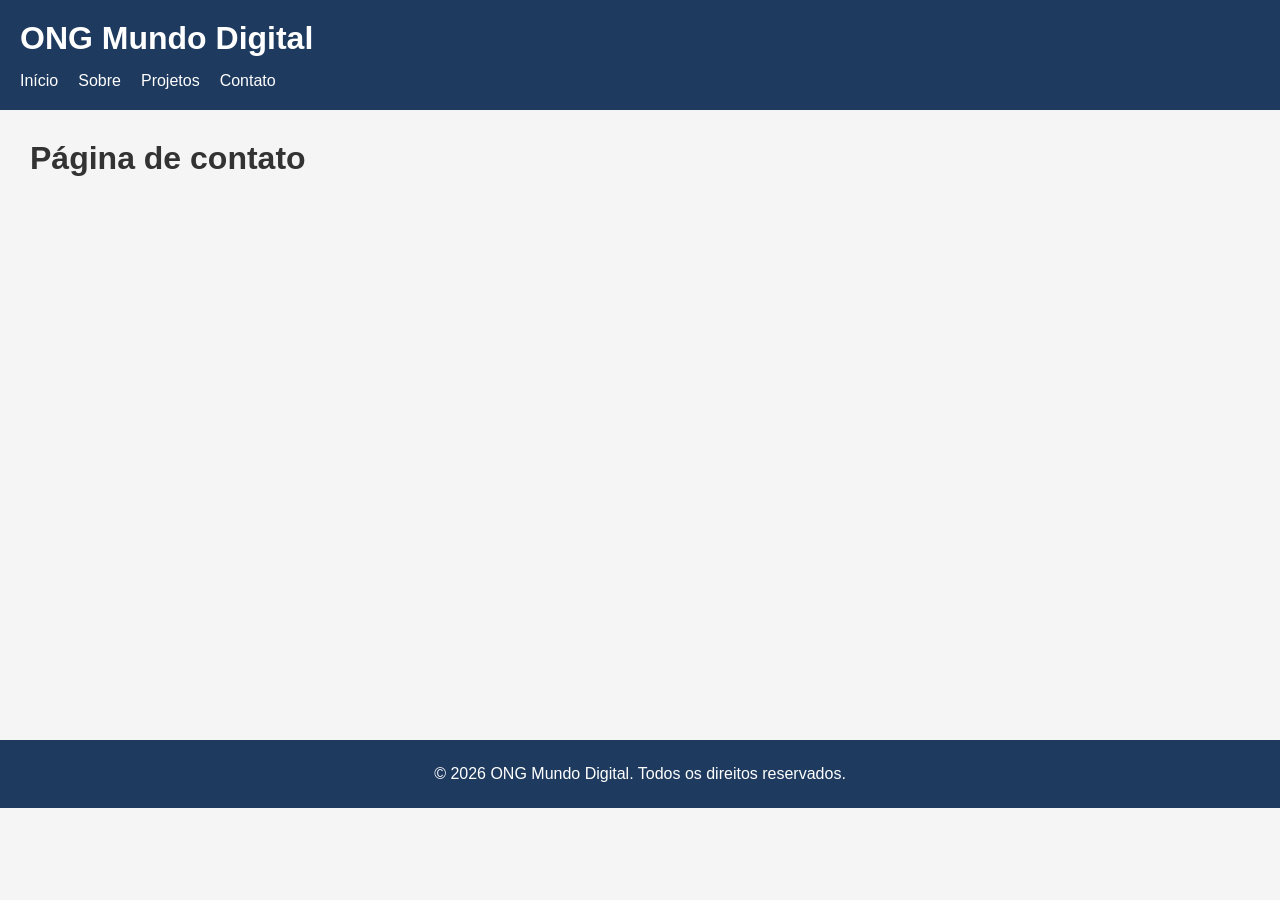
==== content/contato.html @ 871d02fa "Adicionando paginas e arrumando a conexão com o header e footer" ====
<!doctype html>
<html lang="pt-br">
  <head>
    <meta charset="UTF-8" />
    <meta name="viewport" content="width=device-width, initial-scale=1.0" />
    <title>ONG Mundo Digital</title>
    <script src="../js/layout-push.js"></script>
    <link rel="stylesheet" href="../css/style.css" />
  </head>

  <body>
    <div id="header"></div>

    <main>
      <h1>Página de contato</h1>
    </main>

    <div id="footer"></div>
  </body>
</html>
---- css/style.css ----
/* Configuração geral */
* {
  margin: 0;
  padding: 0;
  box-sizing: border-box;
}

body {
  font-family: Arial, sans-serif;
  background-color: #f5f5f5;
  color: #333;
}

/* Header */
.navbar {
  background-color: #1e3a5f;
  color: white;
  padding: 20px;

  opacity: 0;
  transform: translateY(-20px);
  transition: all 0.6s ease;
}

.navbar.visible {
  opacity: 1;
  transform: translateY(0);
}

.navbar h1 {
  margin-bottom: 15px;
}

.navbar nav {
  display: flex;
  gap: 20px;
}

.navbar a {
  color: white;
  text-decoration: none;
}

.navbar a:hover {
  text-decoration: underline;
}

main {
  min-height: 70vh;
  padding: 30px;
}

/* Footer */
.footer {
  background-color: #1e3a5f;
  color: white;
  text-align: center;
  padding: 25px;

  opacity: 0;
  transform: translateY(20px);
  transition: all 0.6s ease;
}

.footer.visible {
  opacity: 1;
  transform: translateY(0);
}
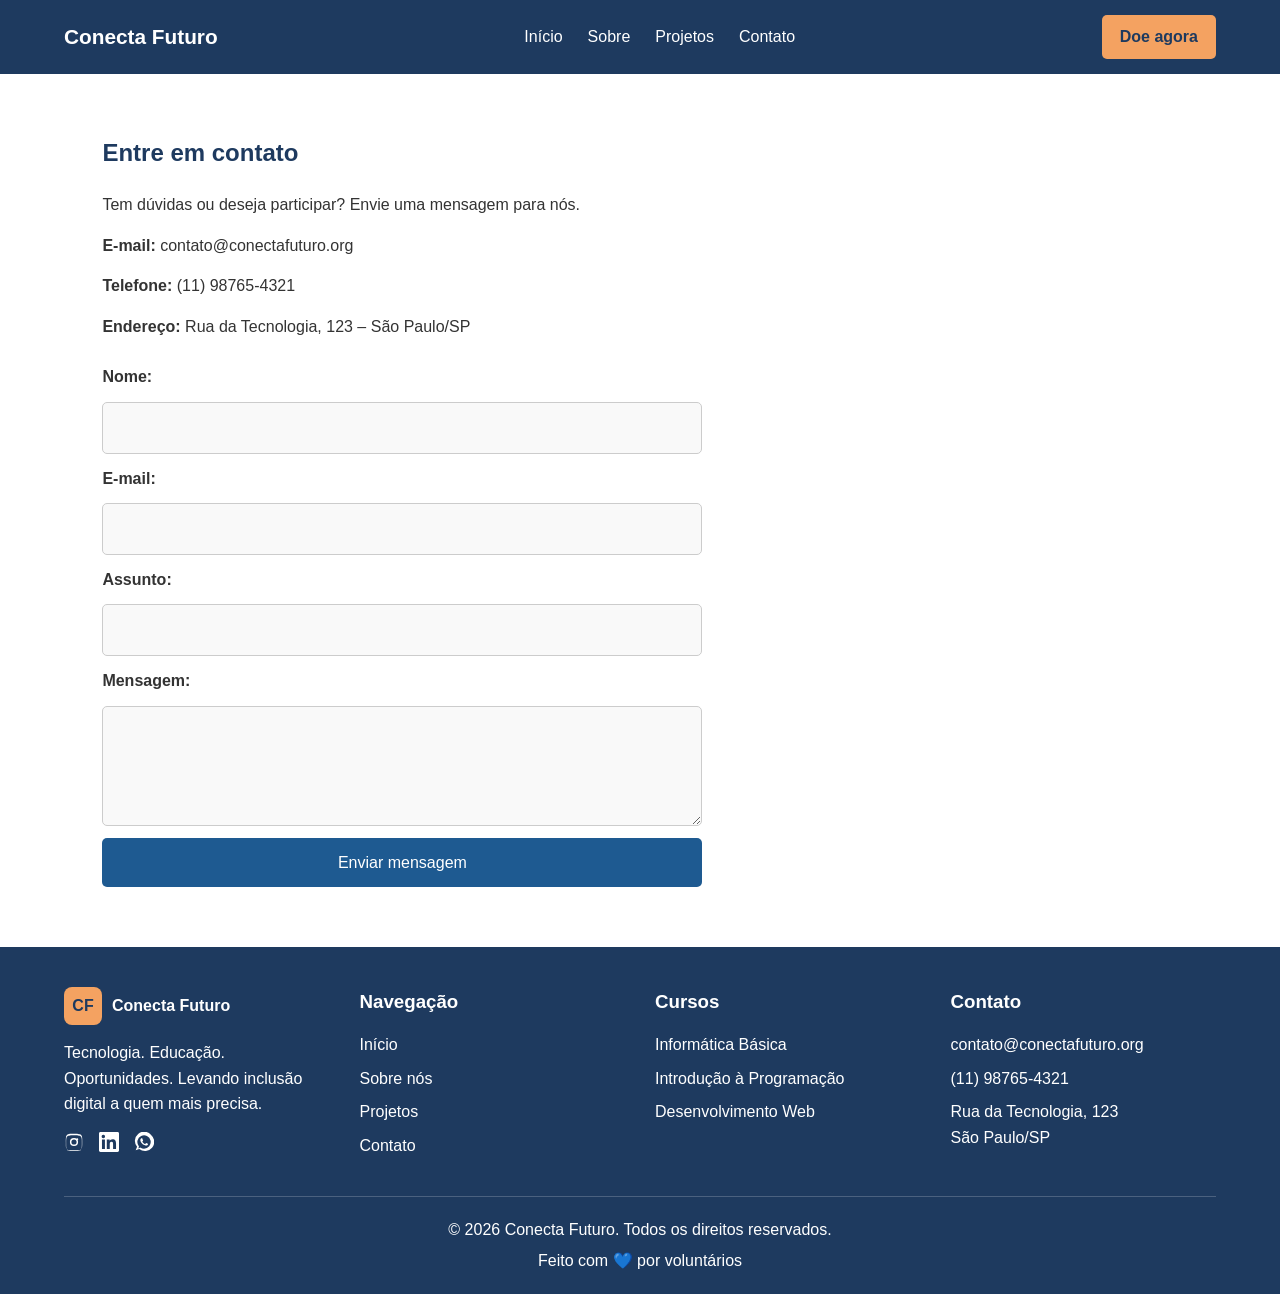
==== commit e53305f5: "update geral" ====
--- a/content/contato.html
+++ b/content/contato.html
@@ -4,7 +4,8 @@
     <meta charset="UTF-8" />
     <meta name="viewport" content="width=device-width, initial-scale=1.0" />
     <title>ONG Mundo Digital</title>
-    <script src="../js/layout-push.js"></script>
+    <script src="../js/layout-push.js" defer></script>
+    <script src="../js/animation.js" defer></script>
     <link rel="stylesheet" href="../css/style.css" />
   </head>
 
@@ -12,7 +13,31 @@
     <div id="header"></div>
 
     <main>
-      <h1>Página de contato</h1>
+      <section id="contato">
+        <h2>Entre em contato</h2>
+
+        <p>Tem dúvidas ou deseja participar? Envie uma mensagem para nós.</p>
+
+        <p><strong>E-mail:</strong> contato@conectafuturo.org</p>
+        <p><strong>Telefone:</strong> (11) 98765-4321</p>
+        <p><strong>Endereço:</strong> Rua da Tecnologia, 123 – São Paulo/SP</p>
+
+        <form action="#" method="post">
+          <label for="nome">Nome:</label>
+          <input type="text" id="nome" name="nome" required />
+
+          <label for="email">E-mail:</label>
+          <input type="email" id="email" name="email" required />
+
+          <label for="assunto">Assunto:</label>
+          <input type="text" id="assunto" name="assunto" required />
+
+          <label for="mensagem">Mensagem:</label>
+          <textarea id="mensagem" name="mensagem" required></textarea>
+
+          <button type="submit">Enviar mensagem</button>
+        </form>
+      </section>
     </main>
 
     <div id="footer"></div>
--- a/css/style.css
+++ b/css/style.css
@@ -1,25 +1,54 @@
-/* Configuração geral */
+/* ========================================
+   CONFIGURAÇÕES GERAIS
+======================================== */
+
 * {
   margin: 0;
   padding: 0;
   box-sizing: border-box;
+  scroll-behavior: smooth;
 }
 
 body {
   font-family: Arial, sans-serif;
-  background-color: #f5f5f5;
+  background-color: #f5f7fa;
   color: #333;
-}
-
-/* Header */
+  line-height: 1.6;
+}
+
+a {
+  color: #1e5a91;
+  text-decoration: none;
+  transition: 0.3s;
+}
+
+a:hover {
+  color: #f4a261;
+}
+
+ul {
+  list-style-position: inside;
+}
+
+img {
+  max-width: 100%;
+}
+
+/* ========================================
+   HEADER
+======================================== */
+
 .navbar {
+  display: flex;
+  align-items: center;
+  justify-content: space-between;
+  gap: 20px;
+  padding: 15px 5%;
   background-color: #1e3a5f;
   color: white;
-  padding: 20px;
-
   opacity: 0;
-  transform: translateY(-20px);
-  transition: all 0.6s ease;
+  transform: translateY(-15px);
+  transition: 0.5s;
 }
 
 .navbar.visible {
@@ -27,42 +56,485 @@
   transform: translateY(0);
 }
 
-.navbar h1 {
+.brand {
+  color: white;
+  font-size: 1.3rem;
+  font-weight: bold;
+}
+
+.brand:hover {
+  color: #f4a261;
+}
+
+.nav-menu ul {
+  display: flex;
+  align-items: center;
+  gap: 25px;
+  list-style: none;
+}
+
+.nav-menu a {
+  color: white;
+}
+
+.nav-menu a:hover {
+  color: #f4a261;
+}
+
+.btn-doar {
+  padding: 9px 18px;
+  border-radius: 5px;
+  background-color: #f4a261;
+  color: #1e3a5f;
+  font-weight: bold;
+}
+
+.btn-doar:hover {
+  background-color: white;
+  color: #1e3a5f;
+}
+
+/* MENU MOBILE */
+
+.nav-toggle {
+  display: none;
+  border: 0;
+  background: none;
+  cursor: pointer;
+}
+
+.nav-toggle span {
+  display: block;
+  width: 25px;
+  height: 3px;
+  margin: 5px;
+  background-color: white;
+}
+
+/* ========================================
+   ESTRUTURA GERAL
+======================================== */
+
+main {
+  width: 100%;
+}
+
+section {
+  padding: 60px 8%;
+}
+
+section h1,
+section h2 {
+  margin-bottom: 20px;
+  color: #1e3a5f;
+}
+
+section p {
   margin-bottom: 15px;
 }
 
-.navbar nav {
-  display: flex;
+section img {
+  border-radius: 8px;
+}
+
+/* ========================================
+   PÁGINA INICIAL
+======================================== */
+
+#inicio {
+  text-align: center;
+  background-color: #e8f1fa;
+  border-radius: 0 0 12px 12px;
+}
+
+#inicio h1 {
+  font-size: 2.5rem;
+}
+
+#inicio .botoes {
+  display: flex;
+  justify-content: center;
+  flex-wrap: wrap;
+  gap: 15px;
+  margin-top: 25px;
+}
+
+/* Botões */
+
+.btn {
+  display: inline-block;
+  padding: 10px 20px;
+  border-radius: 5px;
+  background-color: #1e5a91;
+  color: white;
+}
+
+.btn:hover {
+  background-color: #f4a261;
+  color: #333;
+}
+
+/* Apresentação da iniciativa na página inicial */
+
+#sobre {
+  display: block;
+  text-align: center;
+}
+
+/* ========================================
+   PÁGINA SOBRE
+======================================== */
+
+.container-sobre {
+  display: flex;
+  align-items: center;
+  justify-content: center;
+  gap: 40px;
+  max-width: 1200px;
+  margin: 0 auto;
+  padding: 60px 8%;
+}
+
+.card-sobre {
+  flex: 1;
+  min-width: 0;
+}
+
+.card-sobre h1 {
+  margin-bottom: 25px;
+  color: #1e3a5f;
+}
+
+.sobretexto {
+  margin-bottom: 20px;
+  font-size: 18px;
+  line-height: 1.7;
+  text-align: justify;
+}
+
+.imagem-sobre {
+  flex: 0 1 480px;
+  min-width: 0;
+}
+
+.imagem-sobre img {
+  display: block;
+  width: 100%;
+  height: auto;
+  border-radius: 8px;
+}
+
+/* ========================================
+   CURSOS
+======================================== */
+
+#cursos {
+  text-align: center;
+}
+
+.cursos-container {
+  display: flex;
+  justify-content: center;
+  flex-wrap: wrap;
   gap: 20px;
-}
-
-.navbar a {
-  color: white;
-  text-decoration: none;
-}
-
-.navbar a:hover {
-  text-decoration: underline;
-}
-
-main {
-  min-height: 70vh;
-  padding: 30px;
-}
-
-/* Footer */
+  margin-top: 30px;
+}
+
+.card-curso {
+  flex: 1 1 220px;
+  max-width: 320px;
+  padding: 25px;
+  border-radius: 8px;
+  background-color: white;
+  box-shadow: 0 3px 10px rgba(0, 0, 0, 0.08);
+  transition: 0.3s;
+}
+
+.card-curso:hover {
+  transform: translateY(-5px);
+  box-shadow: 0 6px 15px rgba(0, 0, 0, 0.12);
+}
+
+/* ========================================
+   VOLUNTÁRIOS
+======================================== */
+
+#voluntarios {
+  text-align: center;
+  background-color: #1e3a5f;
+  color: white;
+}
+
+#voluntarios h2 {
+  color: white;
+}
+
+#voluntarios .btn {
+  margin-top: 15px;
+  background-color: #f4a261;
+  color: #1e3a5f;
+}
+
+/* ========================================
+   COMO AJUDAR
+======================================== */
+
+#como-ajudar {
+  text-align: center;
+  background-color: #e8f1fa;
+}
+
+/* ========================================
+   CONTATO
+======================================== */
+
+#contato {
+  background-color: white;
+}
+
+#contato form {
+  display: flex;
+  flex-direction: column;
+  gap: 12px;
+  width: 100%;
+  max-width: 600px;
+  margin-top: 25px;
+}
+
+#contato label {
+  font-weight: bold;
+}
+
+#contato input,
+#contato select,
+#contato textarea {
+  width: 100%;
+  padding: 12px;
+  border: 1px solid #ccc;
+  border-radius: 5px;
+  font: inherit;
+  background-color: #f9f9f9;
+}
+
+#contato textarea {
+  min-height: 120px;
+  resize: vertical;
+}
+
+#contato button {
+  padding: 12px;
+  border: 0;
+  border-radius: 5px;
+  background-color: #1e5a91;
+  color: white;
+  font: inherit;
+  cursor: pointer;
+}
+
+#contato button:hover {
+  background-color: #f4a261;
+  color: #333;
+}
+
+/* ========================================
+   FOOTER
+======================================== */
+
 .footer {
+  padding: 40px 5% 20px;
   background-color: #1e3a5f;
   color: white;
+}
+
+.footer a {
+  color: white;
+}
+
+.footer a:hover {
+  color: #f4a261;
+}
+
+.footer-grid {
+  display: grid;
+  grid-template-columns: repeat(4, 1fr);
+  gap: 30px;
+}
+
+.footer-brand-link {
+  display: flex;
+  align-items: center;
+  gap: 10px;
+  margin-bottom: 15px;
+  color: white;
+}
+
+.brand-mark {
+  display: flex;
+  align-items: center;
+  justify-content: center;
+  width: 38px;
+  height: 38px;
+  border-radius: 8px;
+  background-color: #f4a261;
+  color: #1e3a5f;
+  font-weight: bold;
+}
+
+.footer-tagline {
+  margin-bottom: 15px;
+}
+
+.footer-col h3 {
+  margin-bottom: 15px;
+  color: white;
+}
+
+.footer-col ul {
+  list-style: none;
+}
+
+.footer-col li {
+  margin-bottom: 8px;
+}
+
+.footer-social {
+  display: flex;
+  align-items: center;
+  gap: 15px;
+  list-style: none;
+}
+
+.footer-social a {
+  display: flex;
+  align-items: center;
+  justify-content: center;
+}
+
+.footer-social svg {
+  display: block;
+}
+
+.footer-contact {
+  font-style: normal;
+}
+
+.footer-bottom {
+  margin-top: 30px;
+  padding-top: 20px;
+  border-top: 1px solid rgba(255, 255, 255, 0.2);
   text-align: center;
-  padding: 25px;
-
+}
+
+.footer-credit {
+  margin-top: 5px;
+}
+
+/* ========================================
+   ANIMAÇÕES
+======================================== */
+
+.reveal {
   opacity: 0;
   transform: translateY(20px);
-  transition: all 0.6s ease;
-}
-
-.footer.visible {
+  transition:
+    opacity 0.6s,
+    transform 0.6s;
+}
+
+.reveal.visible {
   opacity: 1;
   transform: translateY(0);
 }
+
+/* ========================================
+   RESPONSIVIDADE
+======================================== */
+
+@media (max-width: 768px) {
+  /* Header */
+
+  .navbar {
+    flex-wrap: wrap;
+  }
+
+  .nav-toggle {
+    display: block;
+  }
+
+  .nav-menu {
+    display: none;
+    width: 100%;
+  }
+
+  .nav-menu.open {
+    display: block;
+  }
+
+  .nav-menu ul {
+    flex-direction: column;
+    align-items: flex-start;
+    gap: 12px;
+    padding: 15px 0;
+  }
+
+  .btn-doar {
+    display: none;
+  }
+
+  /* Página Sobre */
+
+  .container-sobre {
+    flex-direction: column;
+    padding: 40px 6%;
+  }
+
+  .card-sobre {
+    width: 100%;
+  }
+
+  .sobretexto {
+    font-size: 16px;
+  }
+
+  .imagem-sobre {
+    width: 100%;
+    max-width: 480px;
+    flex: none;
+  }
+
+  /* Footer */
+
+  .footer-grid {
+    grid-template-columns: repeat(2, 1fr);
+  }
+}
+
+@media (max-width: 480px) {
+  section {
+    padding: 40px 6%;
+  }
+
+  #inicio h1 {
+    font-size: 2rem;
+  }
+
+  .container-sobre {
+    padding: 30px 6%;
+  }
+
+  .footer-grid {
+    grid-template-columns: 1fr;
+  }
+}
+
+/* Acessibilidade: movimento reduzido */
+
+@media (prefers-reduced-motion: reduce) {
+  *,
+  *::before,
+  *::after {
+    scroll-behavior: auto !important;
+    transition-duration: 0.01ms !important;
+    animation-duration: 0.01ms !important;
+  }
+}
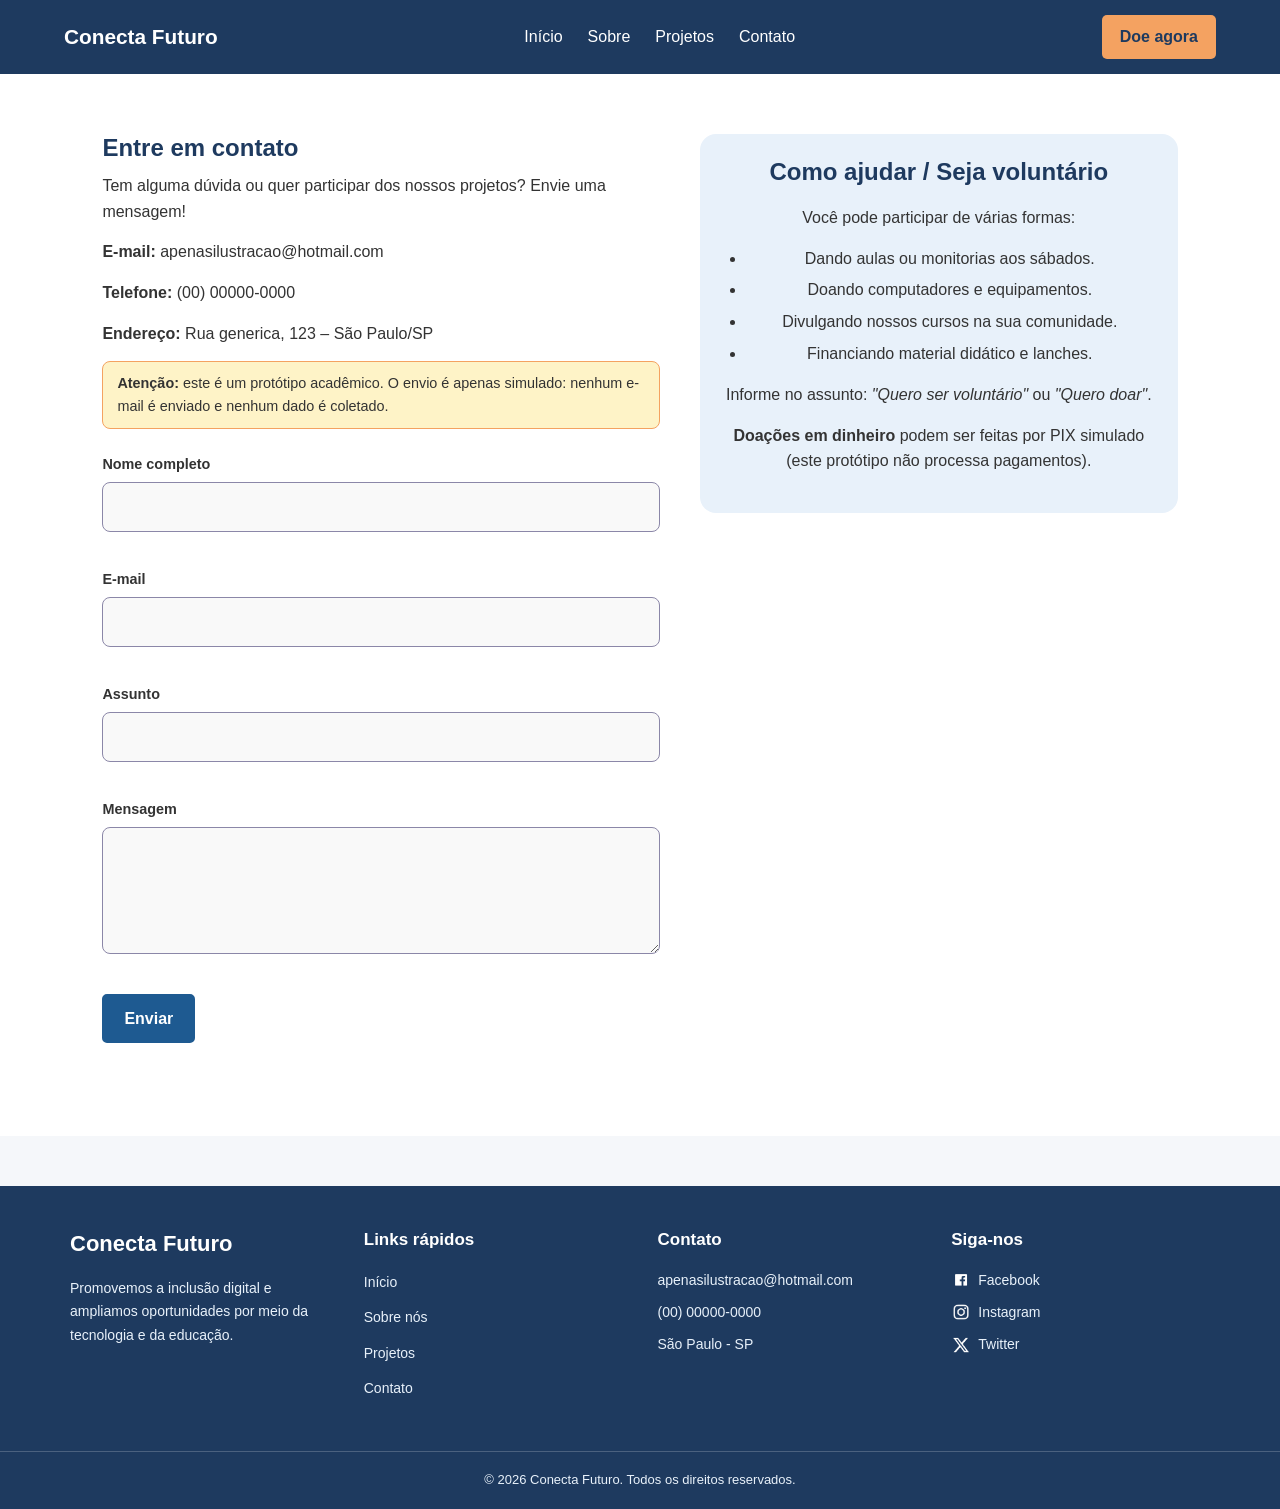
==== commit 31ad744f: "fundindo ambos os projetos" ====
--- a/content/contato.html
+++ b/content/contato.html
@@ -1,45 +1,96 @@
 <!doctype html>
-<html lang="pt-br">
+<html lang="pt-BR">
   <head>
     <meta charset="UTF-8" />
     <meta name="viewport" content="width=device-width, initial-scale=1.0" />
-    <title>ONG Mundo Digital</title>
+    <meta
+      name="description"
+      content="Fale com a Conecta Futuro: dúvidas, voluntariado e doações."
+    />
+    <title>Contato - Conecta Futuro</title>
+    <link rel="stylesheet" href="../css/style.css" />
     <script src="../js/layout-push.js" defer></script>
     <script src="../js/animation.js" defer></script>
-    <link rel="stylesheet" href="../css/style.css" />
+    <script src="../js/formulario.js" defer></script>
   </head>
-
   <body>
     <div id="header"></div>
 
     <main>
       <section id="contato">
-        <h2>Entre em contato</h2>
+        <div class="contato-flex">
+          <!-- COLUNA ESQUERDA: FORMULÁRIO-->
+          <div class="contato-form">
+            <h1>Entre em contato</h1>
+            <p>
+              Tem alguma dúvida ou quer participar dos nossos projetos? Envie
+              uma mensagem!
+            </p>
 
-        <p>Tem dúvidas ou deseja participar? Envie uma mensagem para nós.</p>
+            <p><strong>E-mail:</strong> apenasilustracao@hotmail.com</p>
+            <p><strong>Telefone:</strong> (00) 00000-0000</p>
+            <p>
+              <strong>Endereço:</strong> Rua generica, 123 – São Paulo/SP
+            </p>
 
-        <p><strong>E-mail:</strong> contato@conectafuturo.org</p>
-        <p><strong>Telefone:</strong> (11) 98765-4321</p>
-        <p><strong>Endereço:</strong> Rua da Tecnologia, 123 – São Paulo/SP</p>
+            <!-- Aviso obrigatório: o envio é só simulado -->
+            <p class="aviso">
+              <strong>Atenção:</strong> este é um protótipo acadêmico. O envio é
+              apenas simulado: nenhum e-mail é enviado e nenhum dado é coletado.
+            </p>
 
-        <form action="#" method="post">
-          <label for="nome">Nome:</label>
-          <input type="text" id="nome" name="nome" required />
+            <form id="form" novalidate>
+              <label for="nome">Nome completo</label>
+              <input id="nome" name="nome" type="text" minlength="3" required />
+              <small class="erro" id="erro-nome"></small>
 
-          <label for="email">E-mail:</label>
-          <input type="email" id="email" name="email" required />
+              <label for="email">E-mail</label>
+              <input id="email" name="email" type="email" required />
+              <small class="erro" id="erro-email"></small>
 
-          <label for="assunto">Assunto:</label>
-          <input type="text" id="assunto" name="assunto" required />
+              <label for="assunto">Assunto</label>
+              <input id="assunto" name="assunto" type="text" required />
+              <small class="erro" id="erro-assunto"></small>
 
-          <label for="mensagem">Mensagem:</label>
-          <textarea id="mensagem" name="mensagem" required></textarea>
+              <label for="msg">Mensagem</label>
+              <textarea
+                id="msg"
+                name="msg"
+                rows="4"
+                minlength="10"
+                required
+              ></textarea>
+              <small class="erro" id="erro-msg"></small>
 
-          <button type="submit">Enviar mensagem</button>
-        </form>
+              <button class="btn" type="submit">Enviar</button>
+
+              <p id="retorno" role="status"></p>
+            </form>
+          </div>
+
+          <!-- COLUNA DIREITA: VOLUNTARIADO-->
+          <aside class="contato-voluntario" id="como-ajudar">
+            <h2>Como ajudar / Seja voluntário</h2>
+            <p>Você pode participar de várias formas:</p>
+            <ul class="lista">
+              <li>Dando aulas ou monitorias aos sábados.</li>
+              <li>Doando computadores e equipamentos.</li>
+              <li>Divulgando nossos cursos na sua comunidade.</li>
+              <li>Financiando material didático e lanches.</li>
+            </ul>
+            <p>
+              Informe no assunto:
+              <em>"Quero ser voluntário"</em> ou <em>"Quero doar"</em>.
+            </p>
+            <p>
+              <strong>Doações em dinheiro</strong> podem ser feitas por PIX
+              simulado (este protótipo não processa pagamentos).
+            </p>
+          </aside>
+        </div>
       </section>
     </main>
 
     <div id="footer"></div>
   </body>
-</html>
+</html>
--- a/css/style.css
+++ b/css/style.css
@@ -1,540 +1,824 @@
-/* ========================================
-   CONFIGURAÇÕES GERAIS
-======================================== */
+:root {
+    --roxo: #6d28d9;
+    --roxo-claro: #ede9fe;
+    --navy: #1e3a5f;      
+    --navy-escuro: #0f1038;
+    --laranja: #f4a261; 
+    --azul-link: #1e5a91;
+    --texto: #333;
+    --texto-suave: #5b5877;
+    --linha: #ddd6fe;
+    --fundo: #f5f7fa;
+    --branco: #ffffff;
+    --erro: #b91c1c;
+    --raio: 8px;
+    --raio-card: 16px;
+    --fonte: Arial, system-ui, -apple-system, "Segoe UI", sans-serif;
+}
 
 * {
-  margin: 0;
-  padding: 0;
-  box-sizing: border-box;
-  scroll-behavior: smooth;
+    margin: 0;
+    padding: 0;
+    box-sizing: border-box;
+    scroll-behavior: smooth;
 }
 
 body {
-  font-family: Arial, sans-serif;
-  background-color: #f5f7fa;
-  color: #333;
-  line-height: 1.6;
+    font-family: var(--fonte);
+    background-color: var(--fundo);
+    color: var(--texto);
+    line-height: 1.6;
 }
 
 a {
-  color: #1e5a91;
-  text-decoration: none;
-  transition: 0.3s;
+    color: var(--azul-link);
+    text-decoration: none;
+    transition: 0.3s;
 }
 
 a:hover {
-  color: #f4a261;
+    color: var(--laranja);
+}
+
+img {
+    max-width: 100%;
+    display: block;
 }
 
 ul {
-  list-style-position: inside;
-}
-
-img {
-  max-width: 100%;
-}
-
-/* ========================================
-   HEADER
-======================================== */
+    list-style-position: inside;
+}
+
+a:focus-visible,
+button:focus-visible,
+input:focus-visible,
+textarea:focus-visible,
+select:focus-visible {
+    outline: 3px solid var(--laranja);
+    outline-offset: 2px;
+}
+
+/* HEADER */
 
 .navbar {
-  display: flex;
-  align-items: center;
-  justify-content: space-between;
-  gap: 20px;
-  padding: 15px 5%;
-  background-color: #1e3a5f;
-  color: white;
-  opacity: 0;
-  transform: translateY(-15px);
-  transition: 0.5s;
+    display: flex;
+    align-items: center;
+    justify-content: space-between;
+    gap: 20px;
+    padding: 15px 5%;
+    background-color: var(--navy);
+    color: white;
+    opacity: 0;
+    transform: translateY(-15px);
+    transition: 0.5s;
+    position: sticky;
+    top: 0;
+    z-index: 100;
 }
 
 .navbar.visible {
-  opacity: 1;
-  transform: translateY(0);
+    opacity: 1;
+    transform: translateY(0);
 }
 
 .brand {
-  color: white;
-  font-size: 1.3rem;
-  font-weight: bold;
+    color: white;
+    font-size: 1.3rem;
+    font-weight: bold;
 }
 
 .brand:hover {
-  color: #f4a261;
+    color: var(--laranja);
 }
 
 .nav-menu ul {
-  display: flex;
-  align-items: center;
-  gap: 25px;
-  list-style: none;
+    display: flex;
+    align-items: center;
+    gap: 25px;
+    list-style: none;
 }
 
 .nav-menu a {
-  color: white;
+    color: white;
 }
 
 .nav-menu a:hover {
-  color: #f4a261;
+    color: var(--laranja);
 }
 
 .btn-doar {
-  padding: 9px 18px;
-  border-radius: 5px;
-  background-color: #f4a261;
-  color: #1e3a5f;
-  font-weight: bold;
+    padding: 9px 18px;
+    border-radius: 5px;
+    background-color: var(--laranja);
+    color: var(--navy);
+    font-weight: bold;
 }
 
 .btn-doar:hover {
-  background-color: white;
-  color: #1e3a5f;
-}
-
-/* MENU MOBILE */
+    background-color: white;
+    color: var(--navy);
+}
+
+/* Menu mobile */
 
 .nav-toggle {
-  display: none;
-  border: 0;
-  background: none;
-  cursor: pointer;
+    display: none;
+    border: 0;
+    background: none;
+    cursor: pointer;
 }
 
 .nav-toggle span {
-  display: block;
-  width: 25px;
-  height: 3px;
-  margin: 5px;
-  background-color: white;
-}
-
-/* ========================================
-   ESTRUTURA GERAL
-======================================== */
+    display: block;
+    width: 25px;
+    height: 3px;
+    margin: 5px;
+    background-color: white;
+}
+
+/* ESTRUTURA GERAL */
 
 main {
-  width: 100%;
+    width: 100%;
 }
 
 section {
-  padding: 60px 8%;
+    padding: 60px 8%;
 }
 
 section h1,
 section h2 {
-  margin-bottom: 20px;
-  color: #1e3a5f;
+    margin-bottom: 20px;
+    color: var(--navy);
+    line-height: 1.15;
 }
 
 section p {
-  margin-bottom: 15px;
+    margin-bottom: 15px;
 }
 
 section img {
-  border-radius: 8px;
-}
-
-/* ========================================
-   PÁGINA INICIAL
-======================================== */
+    border-radius: var(--raio);
+}
+
+/* PÁGINA INICIAL (index) */
 
 #inicio {
-  text-align: center;
-  background-color: #e8f1fa;
-  border-radius: 0 0 12px 12px;
+    text-align: center;
+    background-color: #e8f1fa;
+    border-radius: 0 0 12px 12px;
 }
 
 #inicio h1 {
-  font-size: 2.5rem;
+    font-size: clamp(2rem, 6vw, 2.5rem);
+    margin-bottom: 16px;
 }
 
 #inicio .botoes {
-  display: flex;
-  justify-content: center;
-  flex-wrap: wrap;
-  gap: 15px;
-  margin-top: 25px;
+    display: flex;
+    justify-content: center;
+    flex-wrap: wrap;
+    gap: 15px;
+    margin-top: 25px;
 }
 
 /* Botões */
 
 .btn {
-  display: inline-block;
-  padding: 10px 20px;
-  border-radius: 5px;
-  background-color: #1e5a91;
-  color: white;
+    display: inline-block;
+    padding: 10px 20px;
+    border-radius: 5px;
+    background-color: var(--azul-link);
+    color: white;
+    border: 2px solid var(--azul-link);
+    font: inherit;
+    font-weight: 600;
+    cursor: pointer;
+    transition: background-color 0.2s, color 0.2s;
 }
 
 .btn:hover {
-  background-color: #f4a261;
-  color: #333;
-}
-
-/* Apresentação da iniciativa na página inicial */
+    background-color: var(--laranja);
+    border-color: var(--laranja);
+    color: var(--texto);
+}
+
+/* Apresentação da iniciativa */
 
 #sobre {
-  display: block;
-  text-align: center;
-}
-
-/* ========================================
-   PÁGINA SOBRE
-======================================== */
+    display: block;
+    text-align: center;
+}
+
+/* lista de valores da home (chips) */
+#sobre ul {
+    display: flex;
+    flex-wrap: wrap;
+    justify-content: center;
+    gap: 12px;
+    list-style: none;
+    margin: 20px 0 25px;
+}
+
+#sobre ul li {
+    flex: 1 1 220px;
+    max-width: 300px;
+    padding: 16px 20px;
+    background: var(--branco);
+    border-radius: var(--raio-card);
+    box-shadow: 0 3px 10px rgba(0, 0, 0, 0.06);
+    font-weight: 600;
+    list-style: none;
+}
+
+.cta-contato {
+    background-color: var(--navy);
+    color: white;
+    text-align: center;
+    border-radius: 12px;
+    max-width: 1000px;
+    margin: 0 auto;
+    padding: 50px 20px;
+}
+
+.cta-contato h2 {
+    color: white;
+}
+
+.cta-contato p {
+    color: #e8f1fa;
+    margin-inline: auto;
+    max-width: 65ch;
+}
+
+.cta-contato .btn {
+    background-color: var(--laranja);
+    border-color: var(--laranja);
+    color: var(--navy);
+    margin-top: 16px;
+}
+
+.cta-contato .btn:hover {
+    background-color: white;
+    border-color: white;
+    color: var(--navy);
+}
+
+/* PÁGINA SOBRE */
 
 .container-sobre {
-  display: flex;
-  align-items: center;
-  justify-content: center;
-  gap: 40px;
-  max-width: 1200px;
-  margin: 0 auto;
-  padding: 60px 8%;
+    display: flex;
+    align-items: center;
+    justify-content: center;
+    gap: 40px;
+    max-width: 1200px;
+    margin: 0 auto;
+    padding: 60px 8%;
 }
 
 .card-sobre {
-  flex: 1;
-  min-width: 0;
+    flex: 1;
+    min-width: 0;
 }
 
 .card-sobre h1 {
-  margin-bottom: 25px;
-  color: #1e3a5f;
+    margin-bottom: 25px;
+    color: var(--navy);
 }
 
 .sobretexto {
-  margin-bottom: 20px;
-  font-size: 18px;
-  line-height: 1.7;
-  text-align: justify;
+    margin-bottom: 20px;
+    font-size: 18px;
+    line-height: 1.7;
+    text-align: justify;
 }
 
 .imagem-sobre {
-  flex: 0 1 480px;
-  min-width: 0;
+    flex: 0 1 480px;
+    min-width: 0;
 }
 
 .imagem-sobre img {
-  display: block;
-  width: 100%;
-  height: auto;
-  border-radius: 8px;
-}
-
-/* ========================================
-   CURSOS
-======================================== */
+    display: block;
+    width: 100%;
+    height: auto;
+    border-radius: var(--raio);
+}
+
+.painel {
+    margin-top: 20px;
+    padding: 20px;
+    background: var(--roxo-claro);
+    border-left: 4px solid var(--roxo);
+    border-radius: var(--raio);
+    max-width: 65ch;
+}
+
+.painel p {
+    margin: 0;
+}
+
+/* PÁGINA PROJETOS */
+
+#projetos {
+    width: 100%;
+    max-width: 1150px;
+    margin: 0 auto;
+    padding: 70px 30px;
+}
+
+.projetos-introducao {
+    text-align: center;
+    margin-bottom: 80px;
+}
+
+.projetos-introducao h1 {
+    font-size: 2.5rem;
+    margin-bottom: 15px;
+    color: #222;
+}
+
+.projetos-introducao p {
+    font-size: 1.1rem;
+    color: #666;
+    max-width: 650px;
+    margin: 0 auto;
+    line-height: 1.7;
+}
+
+.projeto-card {
+    display: flex;
+    align-items: center;
+    justify-content: space-between;
+    gap: 60px;
+    margin-bottom: 100px;
+}
+
+.projeto-invertido {
+    flex-direction: row-reverse;
+}
+
+.projeto-conteudo {
+    flex: 1;
+}
+
+.projeto-numero {
+    display: inline-block;
+    font-size: 0.8rem;
+    font-weight: bold;
+    letter-spacing: 2px;
+    color: #159b8b;
+    margin-bottom: 15px;
+}
+
+.projeto-conteudo h2 {
+    font-size: 2rem;
+    color: #222;
+    margin-bottom: 20px;
+}
+
+.projeto-conteudo p {
+    font-size: 1rem;
+    line-height: 1.8;
+    color: #555;
+}
+
+.projeto-imagem {
+    flex: 1;
+    max-width: 480px;
+    height: 320px;
+    overflow: hidden;
+    border-radius: 15px;
+}
+
+.projeto-imagem img {
+    width: 100%;
+    height: 100%;
+    object-fit: cover;
+    transition: transform 0.4s ease;
+}
+
+.projeto-imagem:hover img {
+    transform: scale(1.05);
+}
+
+@media (max-width: 768px) {
+    #projetos {
+        padding: 45px 20px;
+    }
+
+    .projetos-introducao {
+        margin-bottom: 50px;
+    }
+
+    .projetos-introducao h1 {
+        font-size: 2rem;
+    }
+
+    .projeto-card,
+    .projeto-invertido {
+        flex-direction: column;
+        gap: 25px;
+        margin-bottom: 65px;
+    }
+
+    .projeto-conteudo,
+    .projeto-imagem {
+        width: 100%;
+        max-width: 100%;
+    }
+
+    .projeto-conteudo h2 {
+        font-size: 1.6rem;
+    }
+
+    .projeto-imagem {
+        height: 250px;
+    }
+}
+
+/* CURSOS */
 
 #cursos {
-  text-align: center;
+    text-align: center;
 }
 
 .cursos-container {
-  display: flex;
-  justify-content: center;
-  flex-wrap: wrap;
-  gap: 20px;
-  margin-top: 30px;
+    display: flex;
+    justify-content: center;
+    flex-wrap: wrap;
+    gap: 20px;
+    margin-top: 30px;
 }
 
 .card-curso {
-  flex: 1 1 220px;
-  max-width: 320px;
-  padding: 25px;
-  border-radius: 8px;
-  background-color: white;
-  box-shadow: 0 3px 10px rgba(0, 0, 0, 0.08);
-  transition: 0.3s;
+    flex: 1 1 220px;
+    max-width: 320px;
+    padding: 25px;
+    border-radius: var(--raio);
+    background-color: white;
+    box-shadow: 0 3px 10px rgba(0, 0, 0, 0.08);
+    transition: 0.3s;
+    text-align: left;
 }
 
 .card-curso:hover {
-  transform: translateY(-5px);
-  box-shadow: 0 6px 15px rgba(0, 0, 0, 0.12);
-}
-
-/* ========================================
-   VOLUNTÁRIOS
-======================================== */
+    transform: translateY(-5px);
+    box-shadow: 0 6px 15px rgba(0, 0, 0, 0.12);
+}
+
+.card-curso h3 {
+    color: var(--navy);
+    margin-bottom: 8px;
+}
+
+.card-curso p {
+    color: var(--texto-suave);
+    font-size: 0.95rem;
+}
+
+/* VOLUNTÁRIOS */
 
 #voluntarios {
-  text-align: center;
-  background-color: #1e3a5f;
-  color: white;
+    text-align: center;
+    background-color: var(--navy);
+    color: white;
 }
 
 #voluntarios h2 {
-  color: white;
+    color: white;
 }
 
 #voluntarios .btn {
-  margin-top: 15px;
-  background-color: #f4a261;
-  color: #1e3a5f;
-}
-
-/* ========================================
-   COMO AJUDAR
-======================================== */
+    margin-top: 15px;
+    background-color: var(--laranja);
+    border-color: var(--laranja);
+    color: var(--navy);
+}
+
+/* COMO AJUDAR */
 
 #como-ajudar {
-  text-align: center;
-  background-color: #e8f1fa;
-}
-
-/* ========================================
-   CONTATO
-======================================== */
+    text-align: center;
+    background-color: #e8f1fa;
+}
+
+/* CONTATO E FORMULÁRIO */
 
 #contato {
-  background-color: white;
-}
-
-#contato form {
-  display: flex;
-  flex-direction: column;
-  gap: 12px;
-  width: 100%;
-  max-width: 600px;
-  margin-top: 25px;
-}
-
-#contato label {
-  font-weight: bold;
-}
-
-#contato input,
-#contato select,
-#contato textarea {
-  width: 100%;
-  padding: 12px;
-  border: 1px solid #ccc;
-  border-radius: 5px;
-  font: inherit;
-  background-color: #f9f9f9;
-}
-
-#contato textarea {
-  min-height: 120px;
-  resize: vertical;
-}
-
-#contato button {
-  padding: 12px;
-  border: 0;
-  border-radius: 5px;
-  background-color: #1e5a91;
-  color: white;
-  font: inherit;
-  cursor: pointer;
-}
-
-#contato button:hover {
-  background-color: #f4a261;
-  color: #333;
-}
-
-/* ========================================
-   FOOTER
-======================================== */
+    background-color: white;
+}
+
+.contato-flex {                    
+    display: flex;
+    flex-wrap: wrap;
+    gap: 40px;
+    align-items: flex-start;
+    max-width: 1150px;
+    margin: 0 auto;
+}
+
+.contato-form {
+    flex: 1 1 340px;
+    max-width: 560px;
+}
+
+.contato-form h1,
+.contato-form h2 {
+    color: var(--navy);
+    margin-bottom: 12px;
+}
+
+/* Caixa amarela de aviso (envio simulado) */
+.aviso {
+    background: #fef3c7;
+    border: 1px solid var(--laranja);
+    padding: 10px 14px;
+    border-radius: var(--raio);
+    font-size: 0.9rem;
+    margin-bottom: 12px;
+}
+
+#form {
+    display: grid;
+    gap: 6px;
+    margin-top: 16px;
+}
+
+#form label {
+    font-weight: bold;
+    font-size: 0.9rem;
+    margin-top: 8px;
+}
+
+#form input,
+#form textarea {
+    width: 100%;
+    padding: 11px 14px;
+    border: 1.5px solid #8b87a8;
+    border-radius: var(--raio);
+    font: inherit;
+    background-color: #f9f9f9;
+}
+
+#form textarea {
+    min-height: 120px;
+    resize: vertical;
+}
+
+#form .btn {
+    margin-top: 12px;
+    justify-self: start;
+}
+
+/* Mensagens de erro por campo */
+.erro {
+    color: var(--erro);
+    font-size: 0.85rem;
+    min-height: 1.2em;
+    display: block;
+}
+
+#form input.invalido,
+#form textarea.invalido {
+    border-color: var(--erro);
+    background-color: #fef2f2;
+}
+
+#retorno {
+    font-weight: 600;
+    color: #4c1d95;
+    margin-top: 12px;
+}
+
+/* Bloco de voluntariado ao lado do formulário */
+.contato-voluntario {
+    flex: 1 1 260px;
+    background: #e8f1fa;
+    padding: 24px;
+    border-radius: var(--raio-card);
+}
+
+.contato-voluntario h2 {
+    margin-top: 0;
+    color: var(--navy);
+}
+
+.contato-voluntario .lista {
+    list-style: disc;
+    padding-left: 22px;
+    margin-bottom: 16px;
+}
+
+.contato-voluntario .lista li {
+    margin-bottom: 6px;
+}
+
+/* FOOTER */
 
 .footer {
-  padding: 40px 5% 20px;
-  background-color: #1e3a5f;
-  color: white;
-}
-
-.footer a {
-  color: white;
-}
-
-.footer a:hover {
-  color: #f4a261;
-}
-
-.footer-grid {
-  display: grid;
-  grid-template-columns: repeat(4, 1fr);
-  gap: 30px;
-}
-
-.footer-brand-link {
-  display: flex;
-  align-items: center;
-  gap: 10px;
-  margin-bottom: 15px;
-  color: white;
-}
-
-.brand-mark {
-  display: flex;
-  align-items: center;
-  justify-content: center;
-  width: 38px;
-  height: 38px;
-  border-radius: 8px;
-  background-color: #f4a261;
-  color: #1e3a5f;
-  font-weight: bold;
-}
-
-.footer-tagline {
-  margin-bottom: 15px;
-}
-
-.footer-col h3 {
-  margin-bottom: 15px;
-  color: white;
-}
-
-.footer-col ul {
-  list-style: none;
-}
-
-.footer-col li {
-  margin-bottom: 8px;
+    width: 100%;
+    margin-top: 50px;
+    background-color: var(--navy);
+    color: white;
+}
+
+.footer-container {
+    display: grid;
+    grid-template-columns: repeat(4, 1fr);
+    gap: 35px;
+    max-width: 1200px;
+    margin: 0 auto;
+    padding: 40px 30px;
+}
+
+.footer-container h3 {
+    margin-bottom: 15px;
+    font-size: 22px;
+    color: white;
+}
+
+.footer-container h4 {
+    margin-bottom: 15px;
+    font-size: 17px;
+    color: white;
+}
+
+.footer-about p {
+    margin: 0;
+    font-size: 14px;
+    line-height: 1.7;
+    color: #e8f1fa;
+}
+
+.footer-links ul {
+    padding: 0;
+    list-style: none;
+}
+
+.footer-links li {
+    margin-bottom: 10px;
+}
+
+.footer-links a {
+    color: #e8f1fa;
+    font-size: 14px;
+}
+
+.footer-links a:hover {
+    color: var(--laranja);
+}
+
+.footer-contact p {
+    margin-bottom: 10px;
+    color: #e8f1fa;
+    font-size: 14px;
+    line-height: 1.6;
 }
 
 .footer-social {
-  display: flex;
-  align-items: center;
-  gap: 15px;
-  list-style: none;
-}
-
-.footer-social a {
-  display: flex;
-  align-items: center;
-  justify-content: center;
-}
-
-.footer-social svg {
-  display: block;
-}
-
-.footer-contact {
-  font-style: normal;
-}
-
-.footer-bottom {
-  margin-top: 30px;
-  padding-top: 20px;
-  border-top: 1px solid rgba(255, 255, 255, 0.2);
-  text-align: center;
-}
-
-.footer-credit {
-  margin-top: 5px;
-}
-
-/* ========================================
-   ANIMAÇÕES
-======================================== */
-
-.reveal {
-  opacity: 0;
-  transform: translateY(20px);
-  transition:
-    opacity 0.6s,
-    transform 0.6s;
-}
-
-.reveal.visible {
-  opacity: 1;
-  transform: translateY(0);
-}
-
-/* ========================================
-   RESPONSIVIDADE
-======================================== */
-
-@media (max-width: 768px) {
-  /* Header */
-
-  .navbar {
-    flex-wrap: wrap;
-  }
-
-  .nav-toggle {
-    display: block;
-  }
-
-  .nav-menu {
-    display: none;
-    width: 100%;
-  }
-
-  .nav-menu.open {
-    display: block;
-  }
-
-  .nav-menu ul {
+    display: flex;
     flex-direction: column;
     align-items: flex-start;
-    gap: 12px;
-    padding: 15px 0;
-  }
-
-  .btn-doar {
-    display: none;
-  }
-
-  /* Página Sobre */
-
-  .container-sobre {
-    flex-direction: column;
-    padding: 40px 6%;
-  }
-
-  .card-sobre {
-    width: 100%;
-  }
-
-  .sobretexto {
-    font-size: 16px;
-  }
-
-  .imagem-sobre {
-    width: 100%;
-    max-width: 480px;
-    flex: none;
-  }
-
-  /* Footer */
-
-  .footer-grid {
-    grid-template-columns: repeat(2, 1fr);
-  }
+    gap: 10px;
+}
+
+.footer-social h4 {
+    margin-bottom: 5px;
+}
+
+.footer-social a {
+    display: flex;
+    align-items: center;
+    gap: 7px;
+    color: #e8f1fa;
+    font-size: 14px;
+}
+
+.footer-social a:hover {
+    color: var(--laranja);
+}
+
+.footer-social img {
+    width: 20px;
+    height: 20px;
+    object-fit: contain;
+}
+
+.footer-bottom {
+    padding: 18px 20px;
+    border-top: 1px solid rgba(255, 255, 255, 0.2);
+    text-align: center;
+}
+
+.footer-bottom p {
+    margin: 0;
+    color: #e8f1fa;
+    font-size: 13px;
+}
+
+/* ANIMAÇÕES */
+
+.reveal {
+    opacity: 0;
+    transform: translateY(20px);
+    transition: opacity 0.6s, transform 0.6s;
+}
+
+.reveal.visible {
+    opacity: 1;
+    transform: translateY(0);
+}
+
+/* RESPONSIVIDADE */
+
+@media (max-width: 768px) {
+    .navbar {
+        flex-wrap: wrap;
+    }
+
+    .nav-toggle {
+        display: block;
+    }
+
+    .nav-menu {
+        display: none;
+        width: 100%;
+    }
+
+    .nav-menu.open {
+        display: block;
+    }
+
+    .nav-menu ul {
+        flex-direction: column;
+        align-items: flex-start;
+        gap: 12px;
+        padding: 15px 0;
+    }
+
+    .btn-doar {
+        display: none;
+    }
+
+    .container-sobre {
+        flex-direction: column;
+        padding: 40px 6%;
+    }
+
+    .card-sobre {
+        width: 100%;
+    }
+
+    .sobretexto {
+        font-size: 16px;
+    }
+
+    .imagem-sobre {
+        width: 100%;
+        max-width: 480px;
+        flex: none;
+    }
+
+    .footer-container {
+        grid-template-columns: repeat(2, 1fr);
+        gap: 30px;
+        padding: 35px 25px;
+    }
 }
 
 @media (max-width: 480px) {
-  section {
-    padding: 40px 6%;
-  }
-
-  #inicio h1 {
-    font-size: 2rem;
-  }
-
-  .container-sobre {
-    padding: 30px 6%;
-  }
-
-  .footer-grid {
-    grid-template-columns: 1fr;
-  }
-}
-
-/* Acessibilidade: movimento reduzido */
+    section {
+        padding: 40px 6%;
+    }
+
+    #inicio h1 {
+        font-size: 2rem;
+    }
+
+    .container-sobre {
+        padding: 30px 6%;
+    }
+
+    .footer-container {
+        grid-template-columns: 1fr;
+        gap: 25px;
+        padding: 30px 20px;
+    }
+
+    .footer-container h3 {
+        font-size: 20px;
+    }
+}
+
+/* ACESSIBILIDADE: MOVIMENTO REDUZIDO */
 
 @media (prefers-reduced-motion: reduce) {
-  *,
-  *::before,
-  *::after {
-    scroll-behavior: auto !important;
-    transition-duration: 0.01ms !important;
-    animation-duration: 0.01ms !important;
-  }
-}
+    *,
+    *::before,
+    *::after {
+        scroll-behavior: auto !important;
+        transition-duration: 0.01ms !important;
+        animation-duration: 0.01ms !important;
+    }
+}
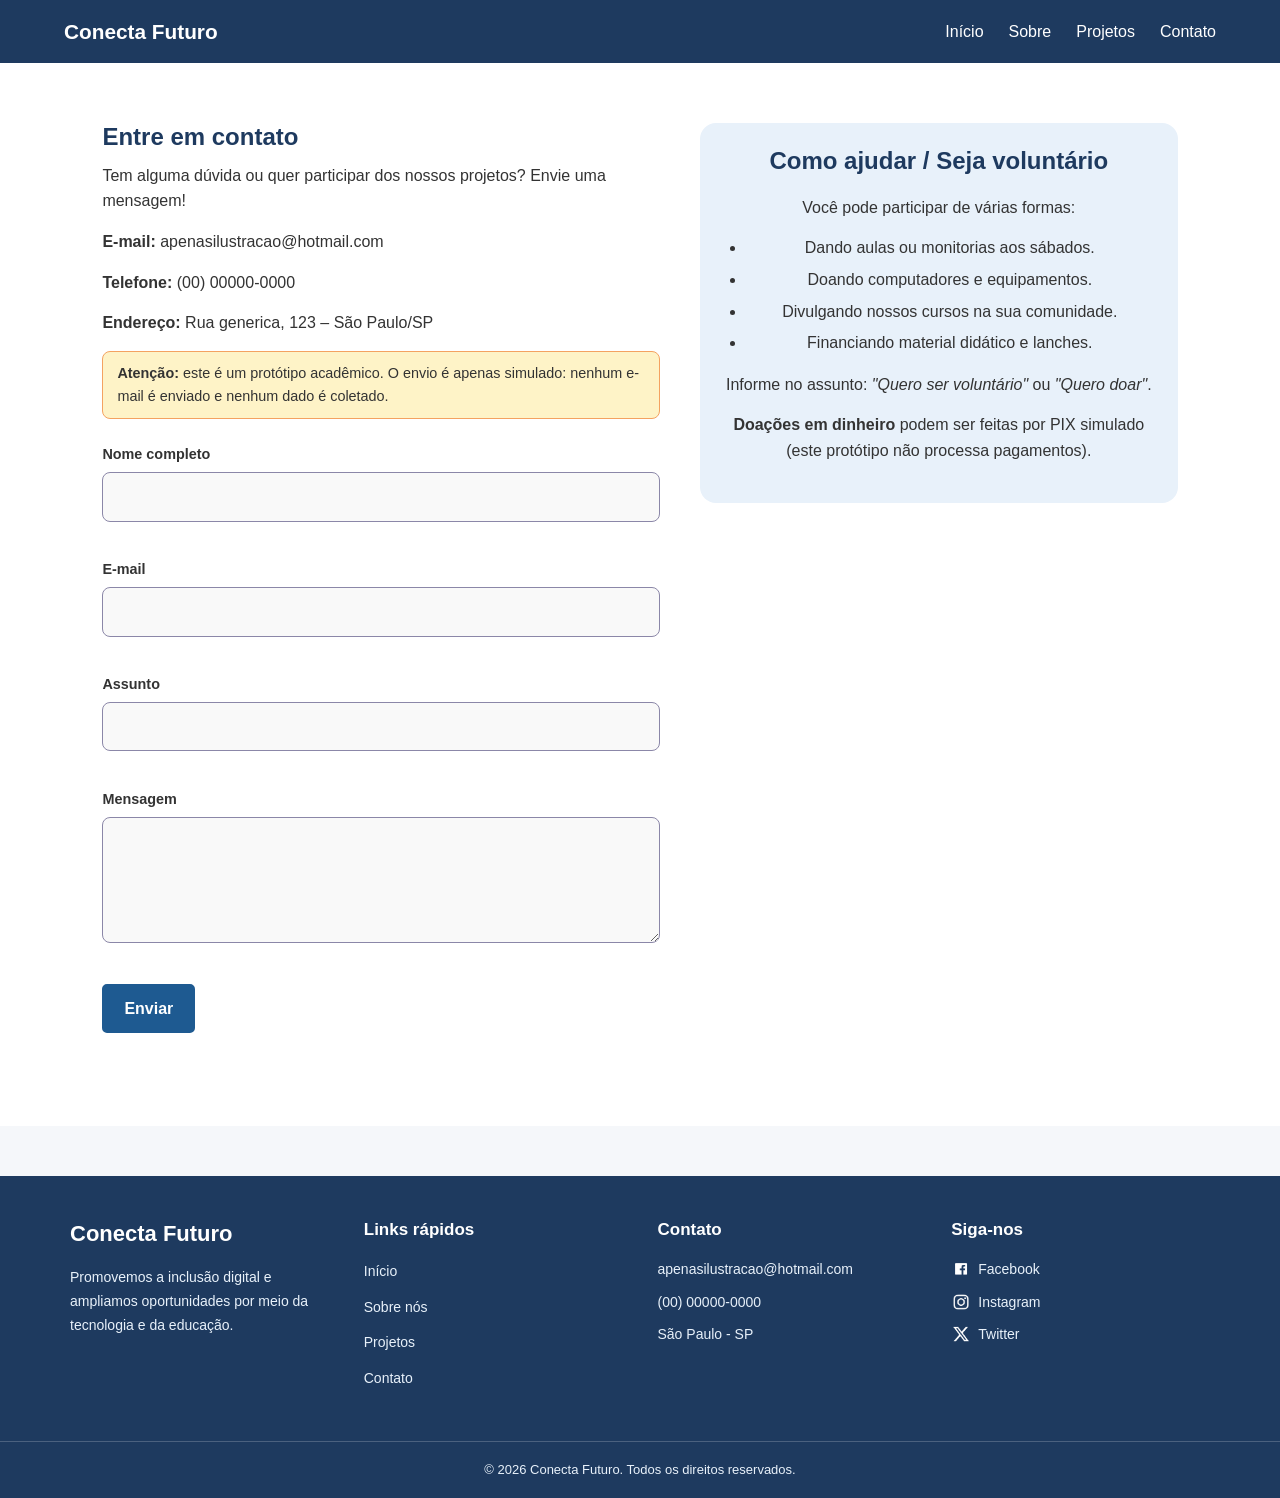
==== commit a1d2dc1d: "Update contato.html" ====
--- a/content/contato.html
+++ b/content/contato.html
@@ -93,4 +93,4 @@
 
     <div id="footer"></div>
   </body>
-</html>+</html>
--- a/css/style.css
+++ b/css/style.css
@@ -346,6 +346,16 @@
     line-height: 1.7;
 }
 
+.eyebrow {
+    display: inline-block;
+    margin-bottom: 10px;
+    color: #159b8b;
+    font-size: 0.8rem;
+    font-weight: bold;
+    letter-spacing: 2px;
+    text-transform: uppercase;
+}
+
 .projeto-card {
     display: flex;
     align-items: center;
@@ -381,6 +391,67 @@
     font-size: 1rem;
     line-height: 1.8;
     color: #555;
+}
+
+.btn-missao {
+    margin-top: 8px;
+}
+
+.missao-panel {
+    margin-top: 20px;
+    padding: 20px;
+    border-left: 4px solid #159b8b;
+    border-radius: var(--raio);
+    background: #eefaf8;
+}
+
+.missao-panel h3 {
+    margin-bottom: 5px;
+    color: var(--navy);
+    font-size: 1rem;
+}
+
+.missao-panel p {
+    margin-bottom: 14px;
+    font-size: 0.95rem;
+}
+
+.missao-panel p:last-of-type {
+    margin-bottom: 12px;
+}
+
+.link-acao {
+    font-weight: bold;
+    text-decoration: underline;
+}
+
+.pagina-interna {
+    min-height: 55vh;
+    background: var(--branco);
+}
+
+.conteudo-interno {
+    max-width: 850px;
+    margin: 0 auto;
+}
+
+.conteudo-interno h2 {
+    margin-top: 35px;
+}
+
+.lista-creditos {
+    padding-left: 22px;
+}
+
+.lista-creditos li {
+    margin-bottom: 14px;
+}
+
+.nota-credito {
+    margin-top: 35px;
+    padding: 16px 20px;
+    border-left: 4px solid var(--laranja);
+    background: #fff8eb;
 }
 
 .projeto-imagem {
@@ -821,4 +892,4 @@
         transition-duration: 0.01ms !important;
         animation-duration: 0.01ms !important;
     }
-}+}
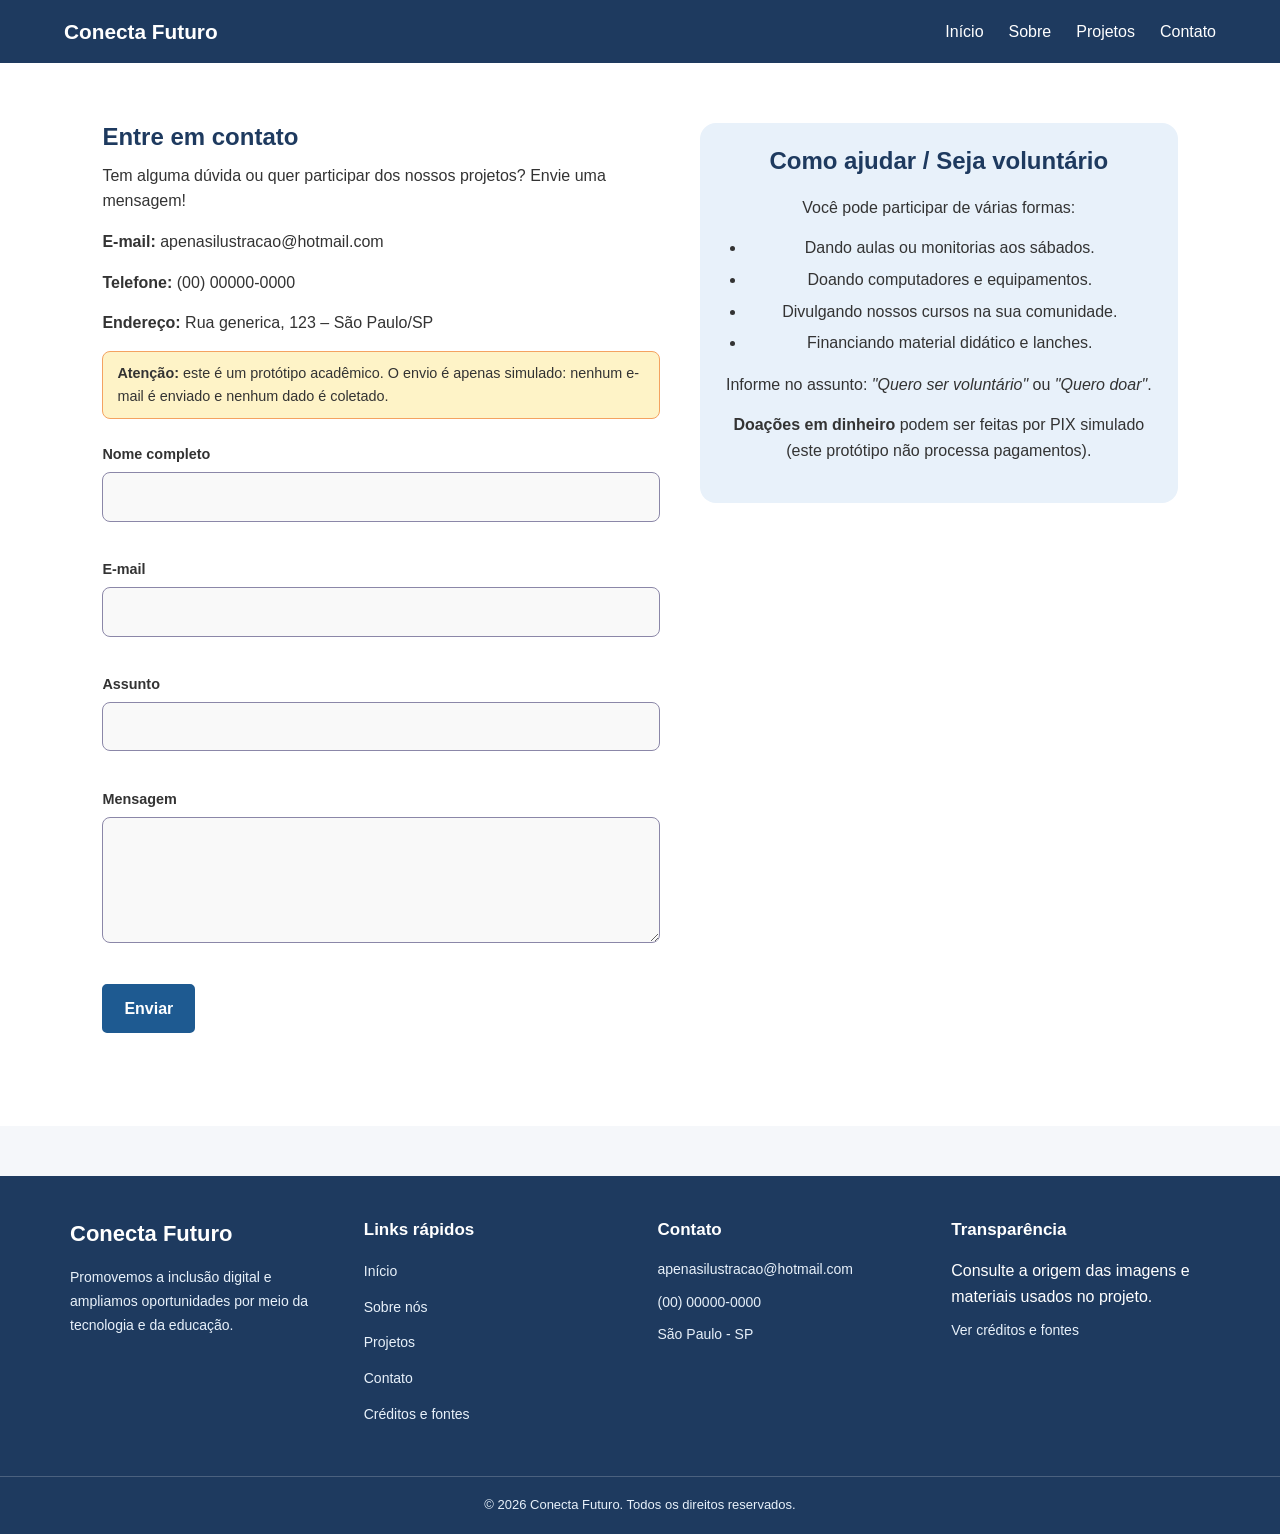
==== commit 22d29ba5: "Update contato.html" ====
--- a/content/contato.html
+++ b/content/contato.html
@@ -1,23 +1,35 @@
+<!-- Declara que o documento usa HTML5 -->
 <!doctype html>
+<!-- Idioma da página: português do Brasil -->
 <html lang="pt-BR">
   <head>
+    <!-- Codificação de caracteres (acentos) -->
     <meta charset="UTF-8" />
+    <!-- Responsividade: ajusta a página à largura do dispositivo -->
     <meta name="viewport" content="width=device-width, initial-scale=1.0" />
+    <!-- Descrição para mecanismos de busca -->
     <meta
       name="description"
       content="Fale com a Conecta Futuro: dúvidas, voluntariado e doações."
     />
+    <!-- Título da aba do navegador -->
     <title>Contato - Conecta Futuro</title>
+    <!-- Esta página está dentro de /content, por isso os caminhos sobem uma pasta ("../") -->
     <link rel="stylesheet" href="../css/style.css" />
+    <!-- Carrega header e footer automaticamente -->
     <script src="../js/layout-push.js" defer></script>
+    <!-- Animações e menu mobile -->
     <script src="../js/animation.js" defer></script>
+    <!-- Validação do formulário de contato -->
     <script src="../js/formulario.js" defer></script>
   </head>
   <body>
+    <!-- Local onde o cabeçalho será inserido via JavaScript -->
     <div id="header"></div>
 
     <main>
       <section id="contato">
+        <!-- Container flex que coloca formulário e voluntariado lado a lado -->
         <div class="contato-flex">
           <!-- COLUNA ESQUERDA: FORMULÁRIO-->
           <div class="contato-form">
@@ -27,6 +39,7 @@
               uma mensagem!
             </p>
 
+            <!-- Dados de contato da ONG (fictícios, por ser um protótipo) -->
             <p><strong>E-mail:</strong> apenasilustracao@hotmail.com</p>
             <p><strong>Telefone:</strong> (00) 00000-0000</p>
             <p>
@@ -39,12 +52,18 @@
               apenas simulado: nenhum e-mail é enviado e nenhum dado é coletado.
             </p>
 
+            <!-- Formulário. "novalidate" desativa as mensagens padrão do navegador,
+                 pois a validação é feita pelo formulario.js -->
             <form id="form" novalidate>
+              <!-- "for" liga o rótulo ao campo com o mesmo id (acessibilidade) -->
               <label for="nome">Nome completo</label>
+              <!-- Campo de texto; exige no mínimo 3 caracteres -->
               <input id="nome" name="nome" type="text" minlength="3" required />
+              <!-- Área onde o JS mostra o erro deste campo -->
               <small class="erro" id="erro-nome"></small>
 
               <label for="email">E-mail</label>
+              <!-- type="email" faz o navegador checar o formato do e-mail -->
               <input id="email" name="email" type="email" required />
               <small class="erro" id="erro-email"></small>
 
@@ -53,6 +72,7 @@
               <small class="erro" id="erro-assunto"></small>
 
               <label for="msg">Mensagem</label>
+              <!-- Campo de texto longo com 4 linhas visíveis; mínimo de 10 caracteres -->
               <textarea
                 id="msg"
                 name="msg"
@@ -62,16 +82,20 @@
               ></textarea>
               <small class="erro" id="erro-msg"></small>
 
+              <!-- Botão que dispara o evento "submit" do formulário -->
               <button class="btn" type="submit">Enviar</button>
 
+              <!-- Mensagem final de sucesso/erro; role="status" avisa leitores de tela -->
               <p id="retorno" role="status"></p>
             </form>
           </div>
 
           <!-- COLUNA DIREITA: VOLUNTARIADO-->
+          <!-- <aside> = conteúdo complementar; o id permite links diretos (#como-ajudar) -->
           <aside class="contato-voluntario" id="como-ajudar">
             <h2>Como ajudar / Seja voluntário</h2>
             <p>Você pode participar de várias formas:</p>
+            <!-- Lista de formas de ajudar -->
             <ul class="lista">
               <li>Dando aulas ou monitorias aos sábados.</li>
               <li>Doando computadores e equipamentos.</li>
@@ -80,6 +104,7 @@
             </ul>
             <p>
               Informe no assunto:
+              <!-- <em> = ênfase (itálico) -->
               <em>"Quero ser voluntário"</em> ou <em>"Quero doar"</em>.
             </p>
             <p>
@@ -91,6 +116,7 @@
       </section>
     </main>
 
+    <!-- Local onde o rodapé será inserido via JavaScript -->
     <div id="footer"></div>
   </body>
 </html>
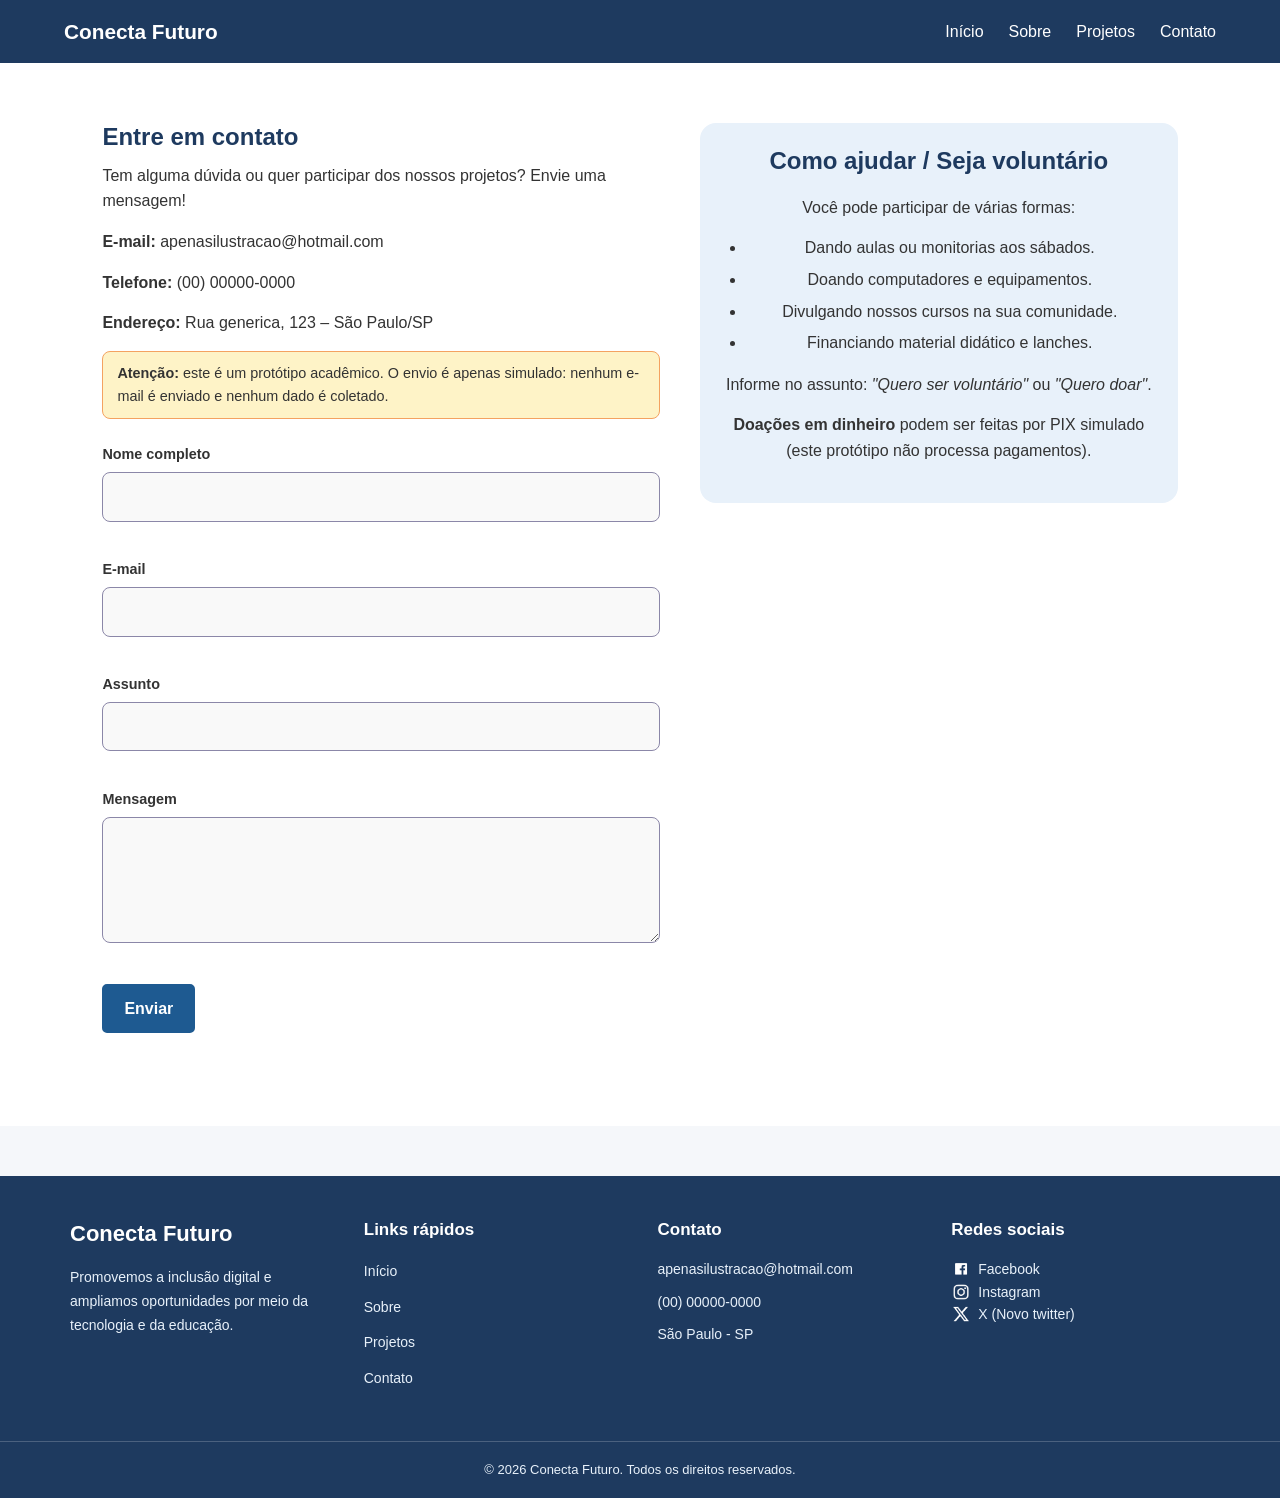
==== commit 5d3c1f08: "mudança final no codigo, tudo já comentado" ====
--- a/content/contato.html
+++ b/content/contato.html
@@ -1,45 +1,78 @@
 <!-- Declara que o documento usa HTML5 -->
 <!doctype html>
+
 <!-- Idioma da página: português do Brasil -->
+<!-- lang="pt-BR": ajuda leitores de tela e buscadores -->
 <html lang="pt-BR">
+
   <head>
     <!-- Codificação de caracteres (acentos) -->
+    <!-- UTF-8: permite "ç", "ã", "é" etc. sem quebrar -->
     <meta charset="UTF-8" />
+
     <!-- Responsividade: ajusta a página à largura do dispositivo -->
+    <!-- viewport: sem isso, o celular mostraria o site "encolhido" -->
     <meta name="viewport" content="width=device-width, initial-scale=1.0" />
+
     <!-- Descrição para mecanismos de busca -->
+    <!-- Aparece no Google embaixo do título (SEO) -->
     <meta
       name="description"
       content="Fale com a Conecta Futuro: dúvidas, voluntariado e doações."
     />
+
     <!-- Título da aba do navegador -->
     <title>Contato - Conecta Futuro</title>
+
     <!-- Esta página está dentro de /content, por isso os caminhos sobem uma pasta ("../") -->
+    <!-- "../css/style.css" → sobe uma pasta e entra em css/ -->
     <link rel="stylesheet" href="../css/style.css" />
+
     <!-- Carrega header e footer automaticamente -->
+    <!-- defer: roda após o HTML ser lido.
+         Busca layout/header.html e layout/footer.html via fetch -->
     <script src="../js/layout-push.js" defer></script>
+
     <!-- Animações e menu mobile -->
+    <!-- Anima as <section> (fade + subida) e ativa o hambúrguer -->
     <script src="../js/animation.js" defer></script>
+
     <!-- Validação do formulário de contato -->
+    <!-- Este script escuta o submit do #form e valida os campos -->
     <script src="../js/formulario.js" defer></script>
   </head>
+
   <body>
     <!-- Local onde o cabeçalho será inserido via JavaScript -->
+    <!-- O layout-push.js insere layout/header.html aqui -->
     <div id="header"></div>
 
+    <!-- <main> = conteúdo principal e único da página -->
     <main>
+
+      <!-- Seção de contato.
+           id="contato" → usado pelo CSS (#contato) -->
       <section id="contato">
+
         <!-- Container flex que coloca formulário e voluntariado lado a lado -->
+        <!-- No mobile (≤ 768px), empilha: formulário em cima, voluntariado embaixo -->
         <div class="contato-flex">
-          <!-- COLUNA ESQUERDA: FORMULÁRIO-->
+
+          <!-- ============================================================
+               COLUNA ESQUERDA: FORMULÁRIO
+               ============================================================ -->
           <div class="contato-form">
+
+            <!-- h1: título principal da página (único) -->
             <h1>Entre em contato</h1>
+
             <p>
               Tem alguma dúvida ou quer participar dos nossos projetos? Envie
               uma mensagem!
             </p>
 
             <!-- Dados de contato da ONG (fictícios, por ser um protótipo) -->
+            <!-- <strong> = negrito semântico (importância) -->
             <p><strong>E-mail:</strong> apenasilustracao@hotmail.com</p>
             <p><strong>Telefone:</strong> (00) 00000-0000</p>
             <p>
@@ -47,32 +80,66 @@
             </p>
 
             <!-- Aviso obrigatório: o envio é só simulado -->
+            <!-- .aviso = caixa amarela com borda laranja (definida no CSS) -->
             <p class="aviso">
               <strong>Atenção:</strong> este é um protótipo acadêmico. O envio é
               apenas simulado: nenhum e-mail é enviado e nenhum dado é coletado.
             </p>
 
             <!-- Formulário. "novalidate" desativa as mensagens padrão do navegador,
-                 pois a validação é feita pelo formulario.js -->
+                 pois a validação é feita pelo formulario.js.
+                 
+                 Por que novalidate?
+                 - Sem ele, o navegador mostraria tooltips nativos ao clicar em Enviar
+                 - Com ele, o formulario.js controla TODA a validação (mensagens
+                   personalizadas, borda vermelha, retorno no #retorno)
+                 
+                 O id="form" é usado pelo formulario.js para:
+                 - addEventListener("submit", ...)
+                 - form.reset() -->
             <form id="form" novalidate>
-              <!-- "for" liga o rótulo ao campo com o mesmo id (acessibilidade) -->
+
+              <!-- "for" liga o rótulo ao campo com o mesmo id (acessibilidade).
+                   Clicar no texto "Nome completo" foca o campo #nome. -->
               <label for="nome">Nome completo</label>
-              <!-- Campo de texto; exige no mínimo 3 caracteres -->
+
+              <!-- Campo de texto; exige no mínimo 3 caracteres.
+                   - id="nome" → liga ao <label for="nome">
+                   - name="nome" → nome do campo (útil para envio real)
+                   - type="text" → campo de texto comum
+                   - minlength="3" → mínimo de 3 caracteres (validação nativa)
+                   - required → campo obrigatório (validação nativa)
+                   Obs.: o formulario.js também valida (redundância proposital) -->
               <input id="nome" name="nome" type="text" minlength="3" required />
-              <!-- Área onde o JS mostra o erro deste campo -->
+
+              <!-- Área onde o JS mostra o erro deste campo.
+                   - class="erro" → estilo vermelho, min-height para não "pular"
+                   - id="erro-nome" → o formulario.js escreve aqui via textContent -->
               <small class="erro" id="erro-nome"></small>
 
               <label for="email">E-mail</label>
-              <!-- type="email" faz o navegador checar o formato do e-mail -->
+
+              <!-- type="email" faz o navegador checar o formato do e-mail.
+                   O formulario.js usa campoEmail.checkValidity() para essa checagem.
+                   required → obrigatório. -->
               <input id="email" name="email" type="email" required />
               <small class="erro" id="erro-email"></small>
 
               <label for="assunto">Assunto</label>
+
+              <!-- Campo de texto simples.
+                   Pode ser pré-preenchido pelo formulario.js se a URL tiver
+                   ?assunto=voluntariado, ?assunto=mentoria ou ?assunto=doacao
+                   (vindo dos links dos projetos). -->
               <input id="assunto" name="assunto" type="text" required />
               <small class="erro" id="erro-assunto"></small>
 
               <label for="msg">Mensagem</label>
-              <!-- Campo de texto longo com 4 linhas visíveis; mínimo de 10 caracteres -->
+
+              <!-- Campo de texto longo com 4 linhas visíveis; mínimo de 10 caracteres.
+                   - rows="4" → altura inicial de 4 linhas
+                   - minlength="10" → mínimo de 10 caracteres
+                   - O CSS permite redimensionar só na vertical (resize: vertical) -->
               <textarea
                 id="msg"
                 name="msg"
@@ -82,32 +149,54 @@
               ></textarea>
               <small class="erro" id="erro-msg"></small>
 
-              <!-- Botão que dispara o evento "submit" do formulário -->
+              <!-- Botão que dispara o evento "submit" do formulário.
+                   type="submit" → dispara submit (diferente de type="button")
+                   class="btn" → estilo padrão de botão -->
               <button class="btn" type="submit">Enviar</button>
 
-              <!-- Mensagem final de sucesso/erro; role="status" avisa leitores de tela -->
+              <!-- Mensagem final de sucesso/erro; role="status" avisa leitores de tela.
+                   - role="status" → leitor de tela ANUNCIA o texto quando ele muda
+                   - O formulario.js escreve aqui via textContent:
+                     * Sucesso: "Confirmação simulada: ..."
+                     * Erro: "Corrija os campos destacados em vermelho." -->
               <p id="retorno" role="status"></p>
             </form>
           </div>
 
-          <!-- COLUNA DIREITA: VOLUNTARIADO-->
-          <!-- <aside> = conteúdo complementar; o id permite links diretos (#como-ajudar) -->
+          <!-- ============================================================
+               COLUNA DIREITA: VOLUNTARIADO
+               <aside> = conteúdo complementar (não é o foco principal).
+               id="como-ajudar" → permite links diretos (#como-ajudar).
+               O header tem um botão "Doe agora" com data-section="como-ajudar",
+               que o layout-push.js aponta para contato.html#como-ajudar.
+               ============================================================ -->
           <aside class="contato-voluntario" id="como-ajudar">
+
             <h2>Como ajudar / Seja voluntário</h2>
+
             <p>Você pode participar de várias formas:</p>
-            <!-- Lista de formas de ajudar -->
+
+            <!-- Lista de formas de ajudar.
+                 .lista → no CSS, restaura as bolinhas (que o reset removeu)
+                 e define padding-left: 22px para indentar. -->
             <ul class="lista">
               <li>Dando aulas ou monitorias aos sábados.</li>
               <li>Doando computadores e equipamentos.</li>
               <li>Divulgando nossos cursos na sua comunidade.</li>
               <li>Financiando material didático e lanches.</li>
             </ul>
+
             <p>
               Informe no assunto:
-              <!-- <em> = ênfase (itálico) -->
+
+              <!-- <em> = ênfase (itálico).
+                   Aqui é usado para destacar as frases sugeridas de assunto,
+                   que o formulario.js reconhece. -->
               <em>"Quero ser voluntário"</em> ou <em>"Quero doar"</em>.
             </p>
-            <p>
+
+            <p>
+              <!-- <strong> = negrito semântico -->
               <strong>Doações em dinheiro</strong> podem ser feitas por PIX
               simulado (este protótipo não processa pagamentos).
             </p>
@@ -117,6 +206,8 @@
     </main>
 
     <!-- Local onde o rodapé será inserido via JavaScript -->
+    <!-- O layout-push.js insere layout/footer.html aqui.
+         Também atualiza o ano (#footer-year) e ajusta os links -->
     <div id="footer"></div>
   </body>
-</html>
+</html>
--- a/css/style.css
+++ b/css/style.css
@@ -1,895 +1,1126 @@
+/* VARIÁVEIS GLOBAIS
+   Guardam cores, tamanhos e fonte para reutilizar com var(--nome) */
 :root {
-    --roxo: #6d28d9;
-    --roxo-claro: #ede9fe;
-    --navy: #1e3a5f;      
-    --navy-escuro: #0f1038;
-    --laranja: #f4a261; 
-    --azul-link: #1e5a91;
-    --texto: #333;
-    --texto-suave: #5b5877;
-    --linha: #ddd6fe;
-    --fundo: #f5f7fa;
-    --branco: #ffffff;
-    --erro: #b91c1c;
-    --raio: 8px;
-    --raio-card: 16px;
-    --fonte: Arial, system-ui, -apple-system, "Segoe UI", sans-serif;
-}
-
+  --roxo: #6d28d9;
+  --roxo-claro: #ede9fe;
+  --navy: #1e3a5f; /* azul escuro principal */
+  --navy-escuro: #0f1038;
+  --laranja: #f4a261; /* cor de destaque (hover e botões) */
+  --azul-link: #1e5a91;
+  --texto: #333;
+  --texto-suave: #5b5877;
+  --linha: #ddd6fe;
+  --fundo: #f5f7fa;
+  --branco: #ffffff;
+  --erro: #b91c1c; /* vermelho dos erros */
+  --raio: 8px; /* arredondamento padrão */
+  --raio-card: 16px; /* arredondamento dos cards */
+  --fonte: Arial, system-ui, -apple-system, "Segoe UI", sans-serif;
+}
+
+/* RESET: zera margens/espaços padrão do navegador.
+   box-sizing: border-box faz padding e borda entrarem no cálculo da largura.
+   scroll-behavior: smooth deixa a rolagem por âncoras suave. */
 * {
-    margin: 0;
-    padding: 0;
-    box-sizing: border-box;
-    scroll-behavior: smooth;
-}
-
+  margin: 0;
+  padding: 0;
+  box-sizing: border-box;
+  scroll-behavior: smooth;
+}
+
+/* Estilo base do corpo da página */
 body {
-    font-family: var(--fonte);
-    background-color: var(--fundo);
-    color: var(--texto);
-    line-height: 1.6;
-}
-
+  font-family: var(--fonte);
+  background-color: var(--fundo);
+  color: var(--texto);
+  line-height: 1.6; /* espaçamento entre linhas */
+}
+
+/* Links: sem sublinhado, com transição suave de cor */
 a {
-    color: var(--azul-link);
-    text-decoration: none;
-    transition: 0.3s;
-}
-
+  color: var(--azul-link);
+  text-decoration: none;
+  transition: 0.3s;
+}
+
+/* Ao passar o mouse, o link fica laranja */
 a:hover {
-    color: var(--laranja);
-}
-
+  color: var(--laranja);
+}
+
+/* Imagens nunca ultrapassam a largura do container */
 img {
-    max-width: 100%;
-    display: block;
-}
-
+  max-width: 100%;
+  display: block;
+}
+
+/* Marcadores da lista ficam dentro da área do texto */
 ul {
-    list-style-position: inside;
-}
-
+  list-style-position: inside;
+}
+
+/* Contorno visível ao navegar pelo teclado (acessibilidade) */
 a:focus-visible,
 button:focus-visible,
 input:focus-visible,
 textarea:focus-visible,
 select:focus-visible {
-    outline: 3px solid var(--laranja);
-    outline-offset: 2px;
+  outline: 3px solid var(--laranja);
+  outline-offset: 2px;
 }
 
 /* HEADER */
 
+/* Barra de navegação: flex distribui logo e menu; sticky a mantém fixa no topo ao rolar */
 .navbar {
-    display: flex;
-    align-items: center;
-    justify-content: space-between;
-    gap: 20px;
-    padding: 15px 5%;
-    background-color: var(--navy);
-    color: white;
-    opacity: 0;
-    transform: translateY(-15px);
-    transition: 0.5s;
-    position: sticky;
-    top: 0;
-    z-index: 100;
-}
-
+  display: flex;
+  align-items: center;
+  justify-content: space-between;
+  gap: 20px;
+  padding: 15px 5%;
+  background-color: var(--navy);
+  color: white;
+  /* Começa invisível e levemente acima; a classe "visible" faz aparecer */
+  opacity: 0;
+  transform: translateY(-15px);
+  transition: 0.5s;
+  position: sticky;
+  top: 0;
+  z-index: 100; /* fica acima dos outros elementos */
+}
+
+/* Estado final da animação de entrada do header */
 .navbar.visible {
-    opacity: 1;
-    transform: translateY(0);
-}
-
+  opacity: 1;
+  transform: translateY(0);
+}
+
+/* Nome/logo da ONG */
 .brand {
-    color: white;
-    font-size: 1.3rem;
-    font-weight: bold;
+  color: white;
+  font-size: 1.3rem;
+  font-weight: bold;
 }
 
 .brand:hover {
-    color: var(--laranja);
-}
-
+  color: var(--laranja);
+}
+
+/* Lista do menu em linha horizontal */
 .nav-menu ul {
-    display: flex;
-    align-items: center;
-    gap: 25px;
-    list-style: none;
+  display: flex;
+  align-items: center;
+  gap: 25px;
+  list-style: none;
 }
 
 .nav-menu a {
-    color: white;
+  color: white;
 }
 
 .nav-menu a:hover {
-    color: var(--laranja);
-}
-
+  color: var(--laranja);
+}
+
+/* Botão "Doar" em destaque */
 .btn-doar {
-    padding: 9px 18px;
-    border-radius: 5px;
-    background-color: var(--laranja);
-    color: var(--navy);
-    font-weight: bold;
+  padding: 9px 18px;
+  border-radius: 5px;
+  background-color: var(--laranja);
+  color: var(--navy);
+  font-weight: bold;
 }
 
 .btn-doar:hover {
-    background-color: white;
-    color: var(--navy);
+  background-color: white;
+  color: var(--navy);
 }
 
 /* Menu mobile */
 
+/* Botão hambúrguer: escondido no desktop (aparece no @media mobile) */
 .nav-toggle {
-    display: none;
-    border: 0;
-    background: none;
-    cursor: pointer;
-}
-
+  display: none;
+  border: 0;
+  background: none;
+  cursor: pointer;
+}
+
+/* As três barrinhas do ícone */
 .nav-toggle span {
-    display: block;
-    width: 25px;
-    height: 3px;
-    margin: 5px;
-    background-color: white;
+  display: block;
+  width: 25px;
+  height: 3px;
+  margin: 5px;
+  background-color: white;
 }
 
 /* ESTRUTURA GERAL */
 
 main {
-    width: 100%;
-}
-
+  width: 100%;
+}
+
+/* Espaçamento padrão de todas as seções */
 section {
-    padding: 60px 8%;
-}
-
+  padding: 60px 8%;
+}
+
+/* Títulos das seções */
 section h1,
 section h2 {
-    margin-bottom: 20px;
-    color: var(--navy);
-    line-height: 1.15;
+  margin-bottom: 20px;
+  color: var(--navy);
+  line-height: 1.15;
 }
 
 section p {
-    margin-bottom: 15px;
+  margin-bottom: 15px;
 }
 
 section img {
-    border-radius: var(--raio);
+  border-radius: var(--raio);
 }
 
 /* PÁGINA INICIAL (index) */
 
+/* Seção de abertura (hero) */
+/* Seção de abertura (hero) */
 #inicio {
-    text-align: center;
-    background-color: #e8f1fa;
-    border-radius: 0 0 12px 12px;
-}
-
+  background-color: #e8f1fa;
+  border-radius: 0 0 12px 12px;
+}
+
+/* Container que organiza texto e imagem lado a lado */
+.inicio-container {
+  display: flex;
+  align-items: center;
+  justify-content: space-between;
+  gap: 50px;
+  max-width: 1200px;
+  margin: 0 auto;
+}
+
+/* Área textual do Hero */
+.inicio-conteudo {
+  flex: 1;
+  min-width: 0;
+  text-align: left;
+}
+
+/* Título principal */
 #inicio h1 {
-    font-size: clamp(2rem, 6vw, 2.5rem);
-    margin-bottom: 16px;
-}
-
+  font-size: clamp(2rem, 5vw, 2.8rem);
+  margin-bottom: 16px;
+}
+
+/* Texto de apresentação */
+.inicio-conteudo > p {
+  max-width: 550px;
+}
+
+/* Botões */
 #inicio .botoes {
-    display: flex;
-    justify-content: center;
-    flex-wrap: wrap;
-    gap: 15px;
-    margin-top: 25px;
+  display: flex;
+  justify-content: flex-start;
+  flex-wrap: wrap;
+  gap: 15px;
+  margin-top: 25px;
+}
+
+/* Área reservada para a imagem */
+.inicio-imagem {
+  flex: 1;
+  max-width: 500px;
+  height: 350px;
+  overflow: hidden;
+  border-radius: var(--raio-card);
+  background-color: #d5e4f3;
+}
+
+/* Imagem principal */
+.inicio-imagem img {
+  width: 100%;
+  height: 100%;
+  object-fit: cover;
+  border-radius: var(--raio-card);
+}
+
+/* Linha de botões centralizada; quebra de linha se faltar espaço */
+#inicio .botoes {
+  display: flex;
+  justify-content: center;
+  flex-wrap: wrap;
+  gap: 15px;
+  margin-top: 25px;
 }
 
 /* Botões */
 
+/* Estilo padrão dos botões (links ou <button>) */
 .btn {
-    display: inline-block;
-    padding: 10px 20px;
-    border-radius: 5px;
-    background-color: var(--azul-link);
-    color: white;
-    border: 2px solid var(--azul-link);
-    font: inherit;
-    font-weight: 600;
-    cursor: pointer;
-    transition: background-color 0.2s, color 0.2s;
-}
-
+  display: inline-block;
+  padding: 10px 20px;
+  border-radius: 5px;
+  background-color: var(--azul-link);
+  color: white;
+  border: 2px solid var(--azul-link);
+  font: inherit; /* usa a mesma fonte do restante da página */
+  font-weight: 600;
+  cursor: pointer;
+  transition:
+    background-color 0.2s,
+    color 0.2s;
+}
+
+/* Ao passar o mouse, fica laranja */
 .btn:hover {
-    background-color: var(--laranja);
-    border-color: var(--laranja);
-    color: var(--texto);
+  background-color: var(--laranja);
+  border-color: var(--laranja);
+  color: var(--texto);
 }
 
 /* Apresentação da iniciativa */
 
 #sobre {
-    display: block;
-    text-align: center;
+  display: block;
+  text-align: center;
 }
 
 /* lista de valores da home (chips) */
 #sobre ul {
-    display: flex;
-    flex-wrap: wrap;
+  display: flex;
+  flex-wrap: wrap;
+  justify-content: center;
+  gap: 12px;
+  list-style: none;
+  margin: 20px 0 25px;
+}
+
+/* Cada item vira um cartãozinho branco com sombra */
+#sobre ul li {
+  flex: 1 1 220px; /* cresce, encolhe e tem base de 220px */
+  max-width: 300px;
+  padding: 16px 20px;
+  background: var(--branco);
+  border-radius: var(--raio-card);
+  box-shadow: 0 3px 10px rgba(0, 0, 0, 0.06);
+  font-weight: 600;
+  list-style: none;
+}
+
+/* Caixa azul de chamada final (CTA) */
+.cta-contato {
+  background-color: var(--navy);
+  color: white;
+  text-align: center;
+  border-radius: 12px;
+  max-width: 1000px;
+  margin: 0 auto; /* centraliza horizontalmente */
+  padding: 50px 20px;
+}
+
+.cta-contato h2 {
+  color: white;
+}
+
+.cta-contato p {
+  color: #e8f1fa;
+  margin-inline: auto;
+  max-width: 65ch; /* limita a largura do texto para facilitar a leitura */
+}
+
+/* Botão laranja dentro da caixa azul */
+.cta-contato .btn {
+  background-color: var(--laranja);
+  border-color: var(--laranja);
+  color: var(--navy);
+  margin-top: 16px;
+}
+
+.cta-contato .btn:hover {
+  background-color: white;
+  border-color: white;
+  color: var(--navy);
+}
+
+/* PÁGINA SOBRE */
+/* Texto e imagem lado a lado */
+.container-sobre {
+  display: flex;
+  align-items: flex-start;
+  justify-content: center;
+  gap: 40px;
+  max-width: 1200px;
+  margin: 0 auto;
+  padding: 60px 8%;
+}
+
+.card-sobre {
+  flex: 1;
+  min-width: 0; /* evita que o conteúdo estoure o container */
+}
+
+.card-sobre h1 {
+  margin-bottom: 25px;
+  color: var(--navy);
+}
+
+/* Parágrafos justificados */
+.sobretexto {
+  margin-bottom: 20px;
+  font-size: 18px;
+  line-height: 1.7;
+  text-align: justify;
+}
+
+/* Coluna da imagem: no máximo 480px */
+.imagem-sobre {
+  flex: 0 1 480px;
+  min-width: 0;
+}
+
+.imagem-sobre img {
+  display: block;
+  width: 100%;
+  height: auto;
+  border-radius: var(--raio);
+}
+
+/* Painel de ajuda que abre ao clicar no botão */
+.painel {
+  margin-top: 20px;
+  padding: 20px;
+  background: var(--roxo-claro);
+  border-left: 4px solid var(--roxo); /* faixa roxa lateral */
+  border-radius: var(--raio);
+  max-width: 65ch;
+}
+
+.painel p {
+  margin: 0;
+}
+
+/* ===== MISSÃO GERAL DA ONG (NOVO) =====
+   Fica FORA do .container-sobre, ocupando a linha inteira.
+   max-width alinha com o container; margin auto centraliza. */
+.missao-ong {
+  max-width: 1150px;
+  margin: 0 auto 60px;
+  padding: 40px 48px;
+  background: #f5f2ff;
+  border-left: 4px solid var(--roxo);
+  border-radius: var(--raio-card);
+}
+
+.missao-ong h2 {
+  margin: 0 0 16px;
+  color: var(--navy);
+  font-size: 1.5rem;
+}
+
+.missao-destaque {
+  font-size: 1.15rem;
+  font-weight: 600;
+  color: var(--roxo);
+  margin-bottom: 20px;
+  line-height: 1.5;
+}
+
+.missao-ong .sobretexto {
+  font-size: 16px;
+  text-align: left;
+  margin-bottom: 16px;
+}
+
+/* Pilares em cards lado a lado */
+.missao-pilares {
+  list-style: none;
+  padding: 0;
+  margin: 24px 0 0;
+  display: flex;
+  flex-wrap: wrap;
+  gap: 16px;
+}
+
+.missao-pilares li {
+  flex: 1 1 220px;
+  padding: 16px 20px;
+  background: var(--branco);
+  border-radius: var(--raio);
+  box-shadow: 0 2px 6px rgba(0, 0, 0, 0.06);
+  font-size: 0.95rem;
+  line-height: 1.4;
+}
+
+.missao-pilares strong {
+  color: var(--roxo);
+  display: block;
+  margin-bottom: 4px;
+}
+
+/* No desktop, os parágrafos da missão fluem em 2 colunas
+   (reduz o vertical e usa melhor o horizontal) */
+@media (min-width: 900px) {
+  .missao-ong .sobretexto {
+    column-count: 2;
+    column-gap: 48px;
+  }
+}
+
+/* No tablet/mobile, a missão volta a 1 coluna e ganha margem lateral */
+@media (max-width: 899px) {
+  .missao-ong {
+    margin-inline: 6%;
+    padding: 28px 24px;
+  }
+}
+
+/* PÁGINA PROJETOS */
+
+/* Container geral da página, centralizado */
+#projetos {
+  width: 100%;
+  max-width: 1150px;
+  margin: 0 auto;
+  padding: 70px 30px;
+}
+
+/* Bloco de introdução no topo */
+.projetos-introducao {
+  text-align: center;
+  margin-bottom: 80px;
+}
+
+.projetos-introducao h1 {
+  font-size: 2.5rem;
+  margin-bottom: 15px;
+  color: #222;
+}
+
+.projetos-introducao p {
+  font-size: 1.1rem;
+  color: #666;
+  max-width: 650px;
+  margin: 0 auto;
+  line-height: 1.7;
+}
+
+/* Texto pequeno em maiúsculas acima do título */
+.eyebrow {
+  display: inline-block;
+  margin-bottom: 10px;
+  color: #159b8b;
+  font-size: 0.8rem;
+  font-weight: bold;
+  letter-spacing: 2px; /* espaço entre as letras */
+  text-transform: uppercase;
+}
+
+/* Card de projeto: texto de um lado, imagem do outro */
+.projeto-card {
+  display: flex;
+  align-items: center;
+  justify-content: space-between;
+  gap: 60px;
+  margin-bottom: 100px;
+}
+
+/* Inverte a ordem (imagem à esquerda) nos cards alternados */
+.projeto-invertido {
+  flex-direction: row-reverse;
+}
+
+.projeto-conteudo {
+  flex: 1;
+}
+
+/* Etiqueta "01 / EDUCAÇÃO DIGITAL" */
+.projeto-numero {
+  display: inline-block;
+  font-size: 0.8rem;
+  font-weight: bold;
+  letter-spacing: 2px;
+  color: #159b8b;
+  margin-bottom: 15px;
+}
+
+.projeto-conteudo h2 {
+  font-size: 2rem;
+  color: #222;
+  margin-bottom: 20px;
+}
+
+.projeto-conteudo p {
+  font-size: 1rem;
+  line-height: 1.8;
+  color: #555;
+}
+
+/* Botão "Ver missão do projeto" */
+.btn-missao {
+  margin-top: 8px;
+}
+
+/* Painel de missão (abre/fecha pelo JS) */
+.missao-panel {
+  margin-top: 20px;
+  padding: 20px;
+  border-left: 4px solid #159b8b;
+  border-radius: var(--raio);
+  background: #eefaf8;
+}
+
+.missao-panel h3 {
+  margin-bottom: 5px;
+  color: var(--navy);
+  font-size: 1rem;
+}
+
+.missao-panel p {
+  margin-bottom: 14px;
+  font-size: 0.95rem;
+}
+
+/* Último parágrafo do painel fica mais perto do link */
+.missao-panel p:last-of-type {
+  margin-bottom: 12px;
+}
+
+/* Link de ação (ex.: "Quero ser voluntário") */
+.link-acao {
+  font-weight: bold;
+  text-decoration: underline;
+}
+
+/* Estilos para páginas internas (ex.: créditos) */
+.pagina-interna {
+  min-height: 55vh; /* altura mínima: 55% da altura da tela */
+  background: var(--branco);
+}
+
+.conteudo-interno {
+  max-width: 850px;
+  margin: 0 auto;
+}
+
+.conteudo-interno h2 {
+  margin-top: 35px;
+}
+
+.lista-creditos {
+  padding-left: 22px;
+}
+
+.lista-creditos li {
+  margin-bottom: 14px;
+}
+
+/* Nota de destaque (faixa laranja lateral) */
+.nota-credito {
+  margin-top: 35px;
+  padding: 16px 20px;
+  border-left: 4px solid var(--laranja);
+  background: #fff8eb;
+}
+
+/* Moldura da imagem do projeto: tamanho fixo e corta o excesso */
+.projeto-imagem {
+  flex: 1;
+  max-width: 480px;
+  height: 320px;
+  overflow: hidden;
+  border-radius: 15px;
+}
+
+/* object-fit: cover preenche a moldura sem distorcer a foto */
+.projeto-imagem img {
+  width: 100%;
+  height: 100%;
+  object-fit: cover;
+  transition: transform 0.4s ease;
+}
+
+/* Zoom suave ao passar o mouse */
+.projeto-imagem:hover img {
+  transform: scale(1.05);
+}
+
+/* Ajustes da página de projetos para telas até 768px (tablet/celular) */
+@media (max-width: 768px) {
+  #projetos {
+    padding: 45px 20px;
+  }
+
+  /* Hero: texto e imagem empilhados no celular */
+  .inicio-container {
+    flex-direction: column;
+    gap: 30px;
+  }
+
+  .inicio-conteudo {
+    text-align: center;
+  }
+
+  .inicio-conteudo > p {
+    margin-inline: auto;
+  }
+
+  #inicio .botoes {
     justify-content: center;
-    gap: 12px;
-    list-style: none;
-    margin: 20px 0 25px;
-}
-
-#sobre ul li {
-    flex: 1 1 220px;
-    max-width: 300px;
-    padding: 16px 20px;
-    background: var(--branco);
-    border-radius: var(--raio-card);
-    box-shadow: 0 3px 10px rgba(0, 0, 0, 0.06);
-    font-weight: 600;
-    list-style: none;
-}
-
-.cta-contato {
-    background-color: var(--navy);
-    color: white;
-    text-align: center;
-    border-radius: 12px;
-    max-width: 1000px;
-    margin: 0 auto;
-    padding: 50px 20px;
-}
-
-.cta-contato h2 {
-    color: white;
-}
-
-.cta-contato p {
-    color: #e8f1fa;
-    margin-inline: auto;
-    max-width: 65ch;
-}
-
-.cta-contato .btn {
-    background-color: var(--laranja);
-    border-color: var(--laranja);
-    color: var(--navy);
-    margin-top: 16px;
-}
-
-.cta-contato .btn:hover {
-    background-color: white;
-    border-color: white;
-    color: var(--navy);
-}
-
-/* PÁGINA SOBRE */
-
-.container-sobre {
-    display: flex;
-    align-items: center;
-    justify-content: center;
-    gap: 40px;
-    max-width: 1200px;
-    margin: 0 auto;
-    padding: 60px 8%;
-}
-
-.card-sobre {
-    flex: 1;
-    min-width: 0;
-}
-
-.card-sobre h1 {
-    margin-bottom: 25px;
-    color: var(--navy);
-}
-
-.sobretexto {
-    margin-bottom: 20px;
-    font-size: 18px;
-    line-height: 1.7;
-    text-align: justify;
-}
-
-.imagem-sobre {
-    flex: 0 1 480px;
-    min-width: 0;
-}
-
-.imagem-sobre img {
-    display: block;
+  }
+
+  .inicio-imagem {
     width: 100%;
-    height: auto;
-    border-radius: var(--raio);
-}
-
-.painel {
-    margin-top: 20px;
-    padding: 20px;
-    background: var(--roxo-claro);
-    border-left: 4px solid var(--roxo);
-    border-radius: var(--raio);
-    max-width: 65ch;
-}
-
-.painel p {
-    margin: 0;
-}
-
-/* PÁGINA PROJETOS */
-
-#projetos {
+    max-width: 500px;
+    height: 280px;
+    flex: none;
+  }
+
+  .projetos-introducao {
+    margin-bottom: 50px;
+  }
+
+  .projetos-introducao h1 {
+    font-size: 2rem;
+  }
+
+  /* Cards passam a empilhar (um embaixo do outro) */
+  .projeto-card,
+  .projeto-invertido {
+    flex-direction: column;
+    gap: 25px;
+    margin-bottom: 65px;
+  }
+
+  .projeto-conteudo,
+  .projeto-imagem {
     width: 100%;
-    max-width: 1150px;
-    margin: 0 auto;
-    padding: 70px 30px;
-}
-
-.projetos-introducao {
-    text-align: center;
-    margin-bottom: 80px;
-}
-
-.projetos-introducao h1 {
-    font-size: 2.5rem;
-    margin-bottom: 15px;
-    color: #222;
-}
-
-.projetos-introducao p {
-    font-size: 1.1rem;
-    color: #666;
-    max-width: 650px;
-    margin: 0 auto;
-    line-height: 1.7;
-}
-
-.eyebrow {
-    display: inline-block;
-    margin-bottom: 10px;
-    color: #159b8b;
-    font-size: 0.8rem;
-    font-weight: bold;
-    letter-spacing: 2px;
-    text-transform: uppercase;
-}
-
-.projeto-card {
-    display: flex;
-    align-items: center;
-    justify-content: space-between;
-    gap: 60px;
-    margin-bottom: 100px;
-}
-
-.projeto-invertido {
-    flex-direction: row-reverse;
-}
-
-.projeto-conteudo {
-    flex: 1;
-}
-
-.projeto-numero {
-    display: inline-block;
-    font-size: 0.8rem;
-    font-weight: bold;
-    letter-spacing: 2px;
-    color: #159b8b;
-    margin-bottom: 15px;
-}
-
-.projeto-conteudo h2 {
-    font-size: 2rem;
-    color: #222;
-    margin-bottom: 20px;
-}
-
-.projeto-conteudo p {
-    font-size: 1rem;
-    line-height: 1.8;
-    color: #555;
-}
-
-.btn-missao {
-    margin-top: 8px;
-}
-
-.missao-panel {
-    margin-top: 20px;
-    padding: 20px;
-    border-left: 4px solid #159b8b;
-    border-radius: var(--raio);
-    background: #eefaf8;
-}
-
-.missao-panel h3 {
-    margin-bottom: 5px;
-    color: var(--navy);
-    font-size: 1rem;
-}
-
-.missao-panel p {
-    margin-bottom: 14px;
-    font-size: 0.95rem;
-}
-
-.missao-panel p:last-of-type {
-    margin-bottom: 12px;
-}
-
-.link-acao {
-    font-weight: bold;
-    text-decoration: underline;
-}
-
-.pagina-interna {
-    min-height: 55vh;
-    background: var(--branco);
-}
-
-.conteudo-interno {
-    max-width: 850px;
-    margin: 0 auto;
-}
-
-.conteudo-interno h2 {
-    margin-top: 35px;
-}
-
-.lista-creditos {
-    padding-left: 22px;
-}
-
-.lista-creditos li {
-    margin-bottom: 14px;
-}
-
-.nota-credito {
-    margin-top: 35px;
-    padding: 16px 20px;
-    border-left: 4px solid var(--laranja);
-    background: #fff8eb;
-}
-
-.projeto-imagem {
-    flex: 1;
-    max-width: 480px;
-    height: 320px;
-    overflow: hidden;
-    border-radius: 15px;
-}
-
-.projeto-imagem img {
-    width: 100%;
-    height: 100%;
-    object-fit: cover;
-    transition: transform 0.4s ease;
-}
-
-.projeto-imagem:hover img {
-    transform: scale(1.05);
-}
-
-@media (max-width: 768px) {
-    #projetos {
-        padding: 45px 20px;
-    }
-
-    .projetos-introducao {
-        margin-bottom: 50px;
-    }
-
-    .projetos-introducao h1 {
-        font-size: 2rem;
-    }
-
-    .projeto-card,
-    .projeto-invertido {
-        flex-direction: column;
-        gap: 25px;
-        margin-bottom: 65px;
-    }
-
-    .projeto-conteudo,
-    .projeto-imagem {
-        width: 100%;
-        max-width: 100%;
-    }
-
-    .projeto-conteudo h2 {
-        font-size: 1.6rem;
-    }
-
-    .projeto-imagem {
-        height: 250px;
-    }
+    max-width: 100%;
+  }
+
+  .projeto-conteudo h2 {
+    font-size: 1.6rem;
+  }
+
+  .projeto-imagem {
+    height: 250px;
+  }
 }
 
 /* CURSOS */
 
 #cursos {
-    text-align: center;
-}
-
+  text-align: center;
+}
+
+/* Cards de curso lado a lado, quebrando linha quando faltar espaço */
 .cursos-container {
-    display: flex;
-    justify-content: center;
-    flex-wrap: wrap;
-    gap: 20px;
-    margin-top: 30px;
-}
-
+  display: flex;
+  justify-content: center;
+  flex-wrap: wrap;
+  gap: 20px;
+  margin-top: 30px;
+}
+
+/* Cartão de um curso */
 .card-curso {
-    flex: 1 1 220px;
-    max-width: 320px;
-    padding: 25px;
-    border-radius: var(--raio);
-    background-color: white;
-    box-shadow: 0 3px 10px rgba(0, 0, 0, 0.08);
-    transition: 0.3s;
-    text-align: left;
-}
-
+  flex: 1 1 220px;
+  max-width: 320px;
+  padding: 25px;
+  border-radius: var(--raio);
+  background-color: white;
+  box-shadow: 0 3px 10px rgba(0, 0, 0, 0.08);
+  transition: 0.3s;
+  text-align: left;
+}
+
+/* Ao passar o mouse, o card sobe um pouco e a sombra aumenta */
 .card-curso:hover {
-    transform: translateY(-5px);
-    box-shadow: 0 6px 15px rgba(0, 0, 0, 0.12);
+  transform: translateY(-5px);
+  box-shadow: 0 6px 15px rgba(0, 0, 0, 0.12);
 }
 
 .card-curso h3 {
-    color: var(--navy);
-    margin-bottom: 8px;
+  color: var(--navy);
+  margin-bottom: 8px;
 }
 
 .card-curso p {
-    color: var(--texto-suave);
-    font-size: 0.95rem;
+  color: var(--texto-suave);
+  font-size: 0.95rem;
 }
 
 /* VOLUNTÁRIOS */
 
 #voluntarios {
-    text-align: center;
-    background-color: var(--navy);
-    color: white;
+  text-align: center;
+  background-color: var(--navy);
+  color: white;
 }
 
 #voluntarios h2 {
-    color: white;
+  color: white;
 }
 
 #voluntarios .btn {
-    margin-top: 15px;
-    background-color: var(--laranja);
-    border-color: var(--laranja);
-    color: var(--navy);
+  margin-top: 15px;
+  background-color: var(--laranja);
+  border-color: var(--laranja);
+  color: var(--navy);
 }
 
 /* COMO AJUDAR */
 
 #como-ajudar {
-    text-align: center;
-    background-color: #e8f1fa;
+  text-align: center;
+  background-color: #e8f1fa;
 }
 
 /* CONTATO E FORMULÁRIO */
 
 #contato {
-    background-color: white;
-}
-
-.contato-flex {                    
-    display: flex;
-    flex-wrap: wrap;
-    gap: 40px;
-    align-items: flex-start;
-    max-width: 1150px;
-    margin: 0 auto;
+  background-color: white;
+}
+
+/* Formulário e voluntariado lado a lado; empilham se faltar espaço */
+.contato-flex {
+  display: flex;
+  flex-wrap: wrap;
+  gap: 40px;
+  align-items: flex-start;
+  max-width: 1150px;
+  margin: 0 auto;
 }
 
 .contato-form {
-    flex: 1 1 340px;
-    max-width: 560px;
+  flex: 1 1 340px;
+  max-width: 560px;
 }
 
 .contato-form h1,
 .contato-form h2 {
-    color: var(--navy);
-    margin-bottom: 12px;
+  color: var(--navy);
+  margin-bottom: 12px;
 }
 
 /* Caixa amarela de aviso (envio simulado) */
 .aviso {
-    background: #fef3c7;
-    border: 1px solid var(--laranja);
-    padding: 10px 14px;
-    border-radius: var(--raio);
-    font-size: 0.9rem;
-    margin-bottom: 12px;
-}
-
+  background: #fef3c7;
+  border: 1px solid var(--laranja);
+  padding: 10px 14px;
+  border-radius: var(--raio);
+  font-size: 0.9rem;
+  margin-bottom: 12px;
+}
+
+/* Formulário em grade: um campo embaixo do outro */
 #form {
-    display: grid;
-    gap: 6px;
-    margin-top: 16px;
+  display: grid;
+  gap: 6px;
+  margin-top: 16px;
 }
 
 #form label {
-    font-weight: bold;
-    font-size: 0.9rem;
-    margin-top: 8px;
-}
-
+  font-weight: bold;
+  font-size: 0.9rem;
+  margin-top: 8px;
+}
+
+/* Campos de texto ocupam toda a largura */
 #form input,
 #form textarea {
-    width: 100%;
-    padding: 11px 14px;
-    border: 1.5px solid #8b87a8;
-    border-radius: var(--raio);
-    font: inherit;
-    background-color: #f9f9f9;
-}
-
+  width: 100%;
+  padding: 11px 14px;
+  border: 1.5px solid #8b87a8;
+  border-radius: var(--raio);
+  font: inherit;
+  background-color: #f9f9f9;
+}
+
+/* A mensagem só pode ser redimensionada na vertical */
 #form textarea {
-    min-height: 120px;
-    resize: vertical;
-}
-
+  min-height: 120px;
+  resize: vertical;
+}
+
+/* Botão Enviar alinhado à esquerda */
 #form .btn {
-    margin-top: 12px;
-    justify-self: start;
+  margin-top: 12px;
+  justify-self: start;
 }
 
 /* Mensagens de erro por campo */
 .erro {
-    color: var(--erro);
-    font-size: 0.85rem;
-    min-height: 1.2em;
-    display: block;
-}
-
+  color: var(--erro);
+  font-size: 0.85rem;
+  min-height: 1.2em; /* reserva espaço para a página não "pular" ao aparecer o erro */
+  display: block;
+}
+
+/* Campo com erro: borda vermelha e fundo rosado (classe adicionada pelo JS) */
 #form input.invalido,
 #form textarea.invalido {
-    border-color: var(--erro);
-    background-color: #fef2f2;
-}
-
+  border-color: var(--erro);
+  background-color: #fef2f2;
+}
+
+/* Mensagem final do formulário */
 #retorno {
-    font-weight: 600;
-    color: #4c1d95;
-    margin-top: 12px;
+  font-weight: 600;
+  color: #4c1d95;
+  margin-top: 12px;
 }
 
 /* Bloco de voluntariado ao lado do formulário */
 .contato-voluntario {
-    flex: 1 1 260px;
-    background: #e8f1fa;
-    padding: 24px;
-    border-radius: var(--raio-card);
+  flex: 1 1 260px;
+  background: #e8f1fa;
+  padding: 24px;
+  border-radius: var(--raio-card);
 }
 
 .contato-voluntario h2 {
-    margin-top: 0;
-    color: var(--navy);
-}
-
+  margin-top: 0;
+  color: var(--navy);
+}
+
+/* Lista com bolinhas (marcadores) */
 .contato-voluntario .lista {
-    list-style: disc;
-    padding-left: 22px;
-    margin-bottom: 16px;
+  list-style: disc;
+  padding-left: 22px;
+  margin-bottom: 16px;
 }
 
 .contato-voluntario .lista li {
-    margin-bottom: 6px;
+  margin-bottom: 6px;
 }
 
 /* FOOTER */
 
 .footer {
+  width: 100%;
+  margin-top: 50px;
+  background-color: var(--navy);
+  color: white;
+}
+
+/* Grade de 4 colunas iguais */
+.footer-container {
+  display: grid;
+  grid-template-columns: repeat(4, 1fr);
+  gap: 35px;
+  max-width: 1200px;
+  margin: 0 auto;
+  padding: 40px 30px;
+}
+
+.footer-container h3 {
+  margin-bottom: 15px;
+  font-size: 22px;
+  color: white;
+}
+
+.footer-container h4 {
+  margin-bottom: 15px;
+  font-size: 17px;
+  color: white;
+}
+
+.footer-about p {
+  margin: 0;
+  font-size: 14px;
+  line-height: 1.7;
+  color: #e8f1fa;
+}
+
+/* Lista de links sem marcadores */
+.footer-links ul {
+  padding: 0;
+  list-style: none;
+}
+
+.footer-links li {
+  margin-bottom: 10px;
+}
+
+.footer-links a {
+  color: #e8f1fa;
+  font-size: 14px;
+}
+
+.footer-links a:hover {
+  color: var(--laranja);
+}
+
+.footer-contact p {
+  margin-bottom: 10px;
+  color: #e8f1fa;
+  font-size: 14px;
+  line-height: 1.6;
+}
+
+/* Coluna de transparência: itens empilhados à esquerda */
+.footer-social {
+  display: flex;
+  flex-direction: column;
+  align-items: flex-start;
+  gap: 10px;
+}
+
+.footer-social h4 {
+  margin-bottom: 5px;
+}
+
+.footer-social a {
+  display: flex;
+  align-items: center;
+  gap: 7px;
+  color: #e8f1fa;
+  font-size: 14px;
+}
+
+.footer-social a:hover {
+  color: var(--laranja);
+}
+
+.footer-social img {
+  width: 20px;
+  height: 20px;
+  object-fit: contain;
+}
+
+/* Faixa inferior com linha de separação e copyright */
+.footer-bottom {
+  padding: 18px 20px;
+  border-top: 1px solid rgba(255, 255, 255, 0.2);
+  text-align: center;
+}
+
+.footer-bottom p {
+  margin: 0;
+  color: #e8f1fa;
+  font-size: 13px;
+}
+
+/* ANIMAÇÕES */
+
+/* Estado inicial: invisível e um pouco mais abaixo */
+.reveal {
+  opacity: 0;
+  transform: translateY(20px);
+  transition:
+    opacity 0.6s,
+    transform 0.6s;
+}
+
+/* Quando o JS adiciona "visible", o elemento aparece subindo */
+.reveal.visible {
+  opacity: 1;
+  transform: translateY(0);
+}
+
+/* RESPONSIVIDADE */
+
+/* Telas até 768px (tablets e celulares) */
+@media (max-width: 768px) {
+  /* Permite que o menu vá para a linha de baixo */
+  .navbar {
+    flex-wrap: wrap;
+  }
+
+  /* Mostra o botão hambúrguer */
+  .nav-toggle {
+    display: block;
+  }
+
+  /* Menu começa escondido e ocupa toda a largura quando aberto */
+  .nav-menu {
+    display: none;
     width: 100%;
-    margin-top: 50px;
-    background-color: var(--navy);
-    color: white;
-}
-
-.footer-container {
-    display: grid;
-    grid-template-columns: repeat(4, 1fr);
-    gap: 35px;
-    max-width: 1200px;
-    margin: 0 auto;
-    padding: 40px 30px;
-}
-
-.footer-container h3 {
-    margin-bottom: 15px;
-    font-size: 22px;
-    color: white;
-}
-
-.footer-container h4 {
-    margin-bottom: 15px;
-    font-size: 17px;
-    color: white;
-}
-
-.footer-about p {
-    margin: 0;
-    font-size: 14px;
-    line-height: 1.7;
-    color: #e8f1fa;
-}
-
-.footer-links ul {
-    padding: 0;
-    list-style: none;
-}
-
-.footer-links li {
-    margin-bottom: 10px;
-}
-
-.footer-links a {
-    color: #e8f1fa;
-    font-size: 14px;
-}
-
-.footer-links a:hover {
-    color: var(--laranja);
-}
-
-.footer-contact p {
-    margin-bottom: 10px;
-    color: #e8f1fa;
-    font-size: 14px;
-    line-height: 1.6;
-}
-
-.footer-social {
-    display: flex;
+  }
+
+  /* Classe adicionada pelo JS ao abrir o menu */
+  .nav-menu.open {
+    display: block;
+  }
+
+  /* Links do menu empilhados na vertical */
+  .nav-menu ul {
     flex-direction: column;
     align-items: flex-start;
-    gap: 10px;
-}
-
-.footer-social h4 {
-    margin-bottom: 5px;
-}
-
-.footer-social a {
-    display: flex;
-    align-items: center;
-    gap: 7px;
-    color: #e8f1fa;
-    font-size: 14px;
-}
-
-.footer-social a:hover {
-    color: var(--laranja);
-}
-
-.footer-social img {
-    width: 20px;
-    height: 20px;
-    object-fit: contain;
-}
-
-.footer-bottom {
-    padding: 18px 20px;
-    border-top: 1px solid rgba(255, 255, 255, 0.2);
-    text-align: center;
-}
-
-.footer-bottom p {
-    margin: 0;
-    color: #e8f1fa;
-    font-size: 13px;
-}
-
-/* ANIMAÇÕES */
-
-.reveal {
-    opacity: 0;
-    transform: translateY(20px);
-    transition: opacity 0.6s, transform 0.6s;
-}
-
-.reveal.visible {
-    opacity: 1;
-    transform: translateY(0);
-}
-
-/* RESPONSIVIDADE */
-
-@media (max-width: 768px) {
-    .navbar {
-        flex-wrap: wrap;
-    }
-
-    .nav-toggle {
-        display: block;
-    }
-
-    .nav-menu {
-        display: none;
-        width: 100%;
-    }
-
-    .nav-menu.open {
-        display: block;
-    }
-
-    .nav-menu ul {
-        flex-direction: column;
-        align-items: flex-start;
-        gap: 12px;
-        padding: 15px 0;
-    }
-
-    .btn-doar {
-        display: none;
-    }
-
-    .container-sobre {
-        flex-direction: column;
-        padding: 40px 6%;
-    }
-
-    .card-sobre {
-        width: 100%;
-    }
-
-    .sobretexto {
-        font-size: 16px;
-    }
-
-    .imagem-sobre {
-        width: 100%;
-        max-width: 480px;
-        flex: none;
-    }
-
-    .footer-container {
-        grid-template-columns: repeat(2, 1fr);
-        gap: 30px;
-        padding: 35px 25px;
-    }
-}
-
+    gap: 12px;
+    padding: 15px 0;
+  }
+
+  .btn-doar {
+    display: none;
+  }
+
+  /* Página Sobre: texto em cima, imagem embaixo */
+  .container-sobre {
+    flex-direction: column;
+    padding: 40px 6%;
+  }
+
+  .card-sobre {
+    width: 100%;
+  }
+
+  .sobretexto {
+    font-size: 16px;
+  }
+
+  .imagem-sobre {
+    width: 100%;
+    max-width: 480px;
+    flex: none;
+  }
+
+  /* Rodapé em 2 colunas */
+  .footer-container {
+    grid-template-columns: repeat(2, 1fr);
+    gap: 30px;
+    padding: 35px 25px;
+  }
+}
+
+/* Telas até 480px (celulares pequenos) */
 @media (max-width: 480px) {
-    section {
-        padding: 40px 6%;
-    }
-
-    #inicio h1 {
-        font-size: 2rem;
-    }
-
-    .container-sobre {
-        padding: 30px 6%;
-    }
-
-    .footer-container {
-        grid-template-columns: 1fr;
-        gap: 25px;
-        padding: 30px 20px;
-    }
-
-    .footer-container h3 {
-        font-size: 20px;
-    }
+  section {
+    padding: 40px 6%;
+  }
+
+  #inicio h1 {
+    font-size: 2rem;
+  }
+
+  .container-sobre {
+    padding: 30px 6%;
+  }
+
+  /* Rodapé em 1 coluna */
+  .footer-container {
+    grid-template-columns: 1fr;
+    gap: 25px;
+    padding: 30px 20px;
+  }
+
+  .footer-container h3 {
+    font-size: 20px;
+  }
 }
 
 /* ACESSIBILIDADE: MOVIMENTO REDUZIDO */
 
+/* Para quem configurou o sistema para reduzir animações:
+   desliga rolagem suave, transições e animações */
 @media (prefers-reduced-motion: reduce) {
-    *,
-    *::before,
-    *::after {
-        scroll-behavior: auto !important;
-        transition-duration: 0.01ms !important;
-        animation-duration: 0.01ms !important;
-    }
-}
+  *,
+  *::before,
+  *::after {
+    scroll-behavior: auto !important;
+    transition-duration: 0.01ms !important;
+    animation-duration: 0.01ms !important;
+  }
+}
